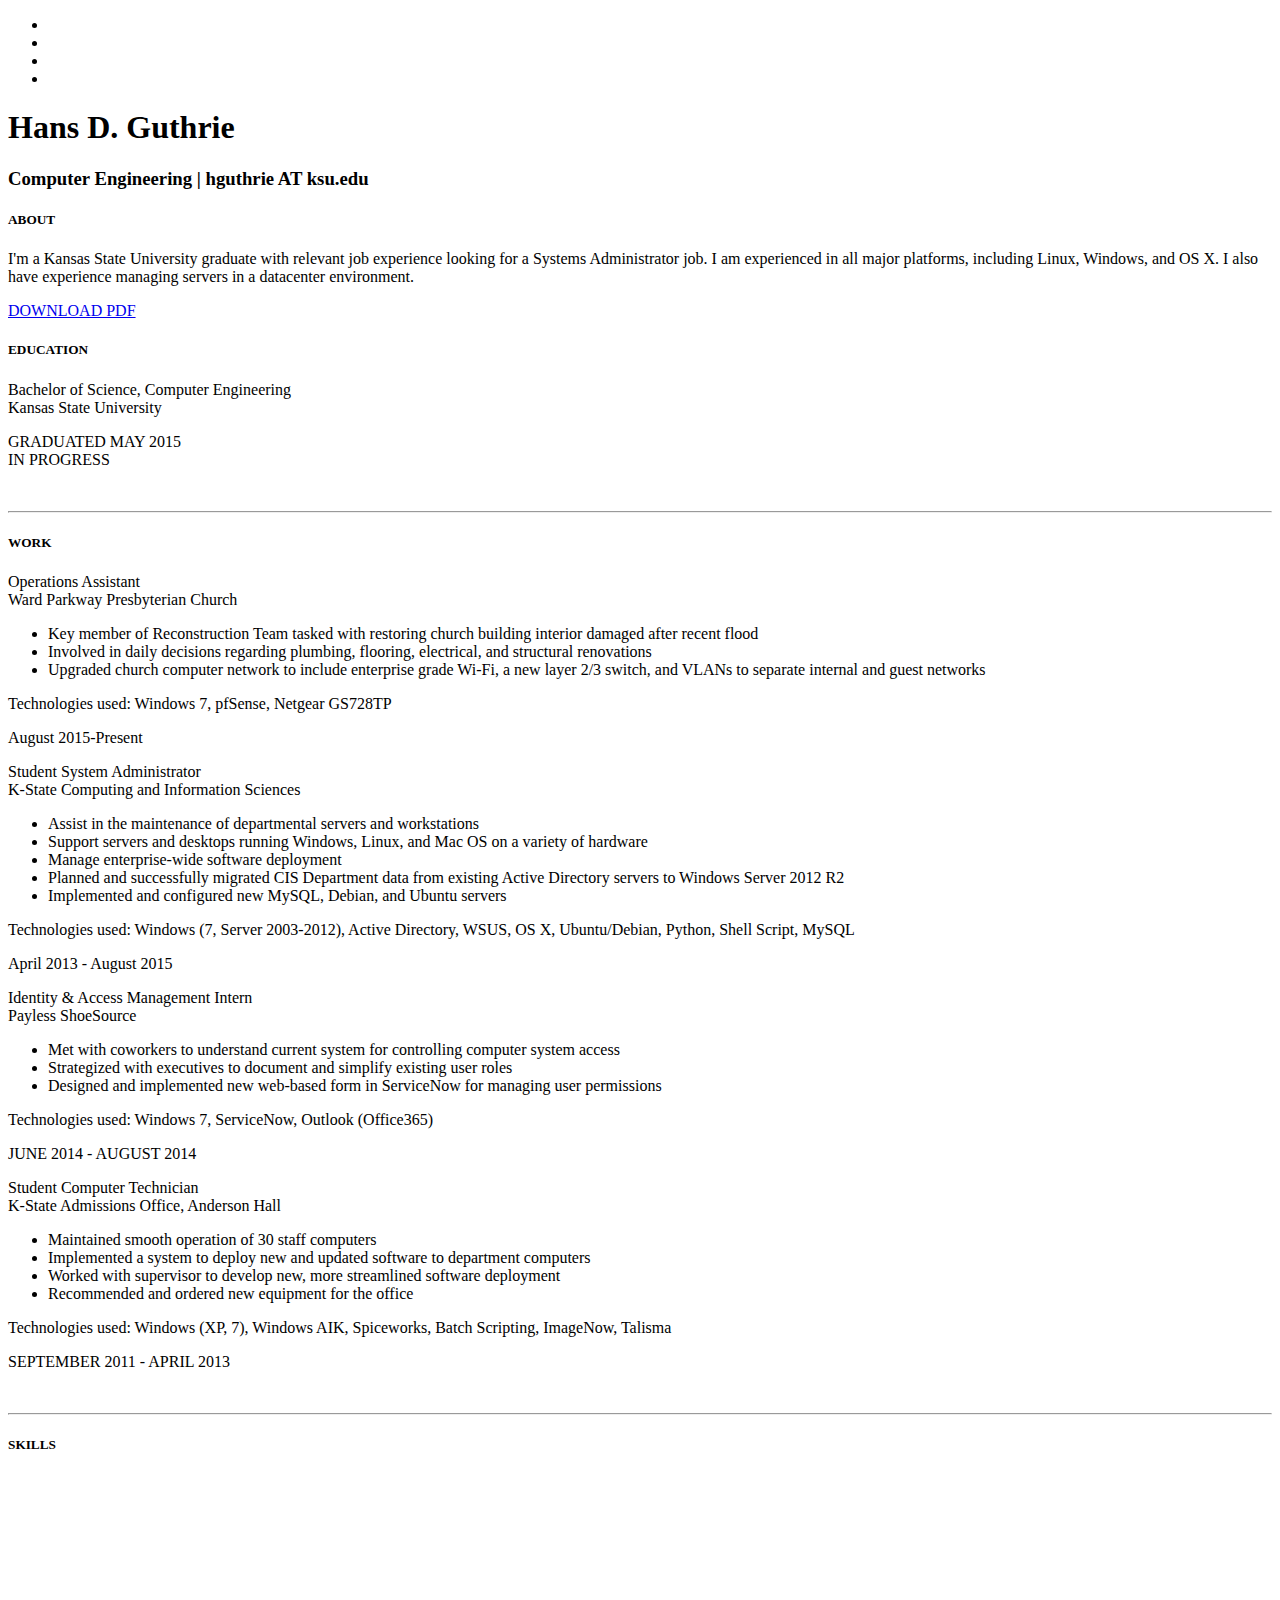
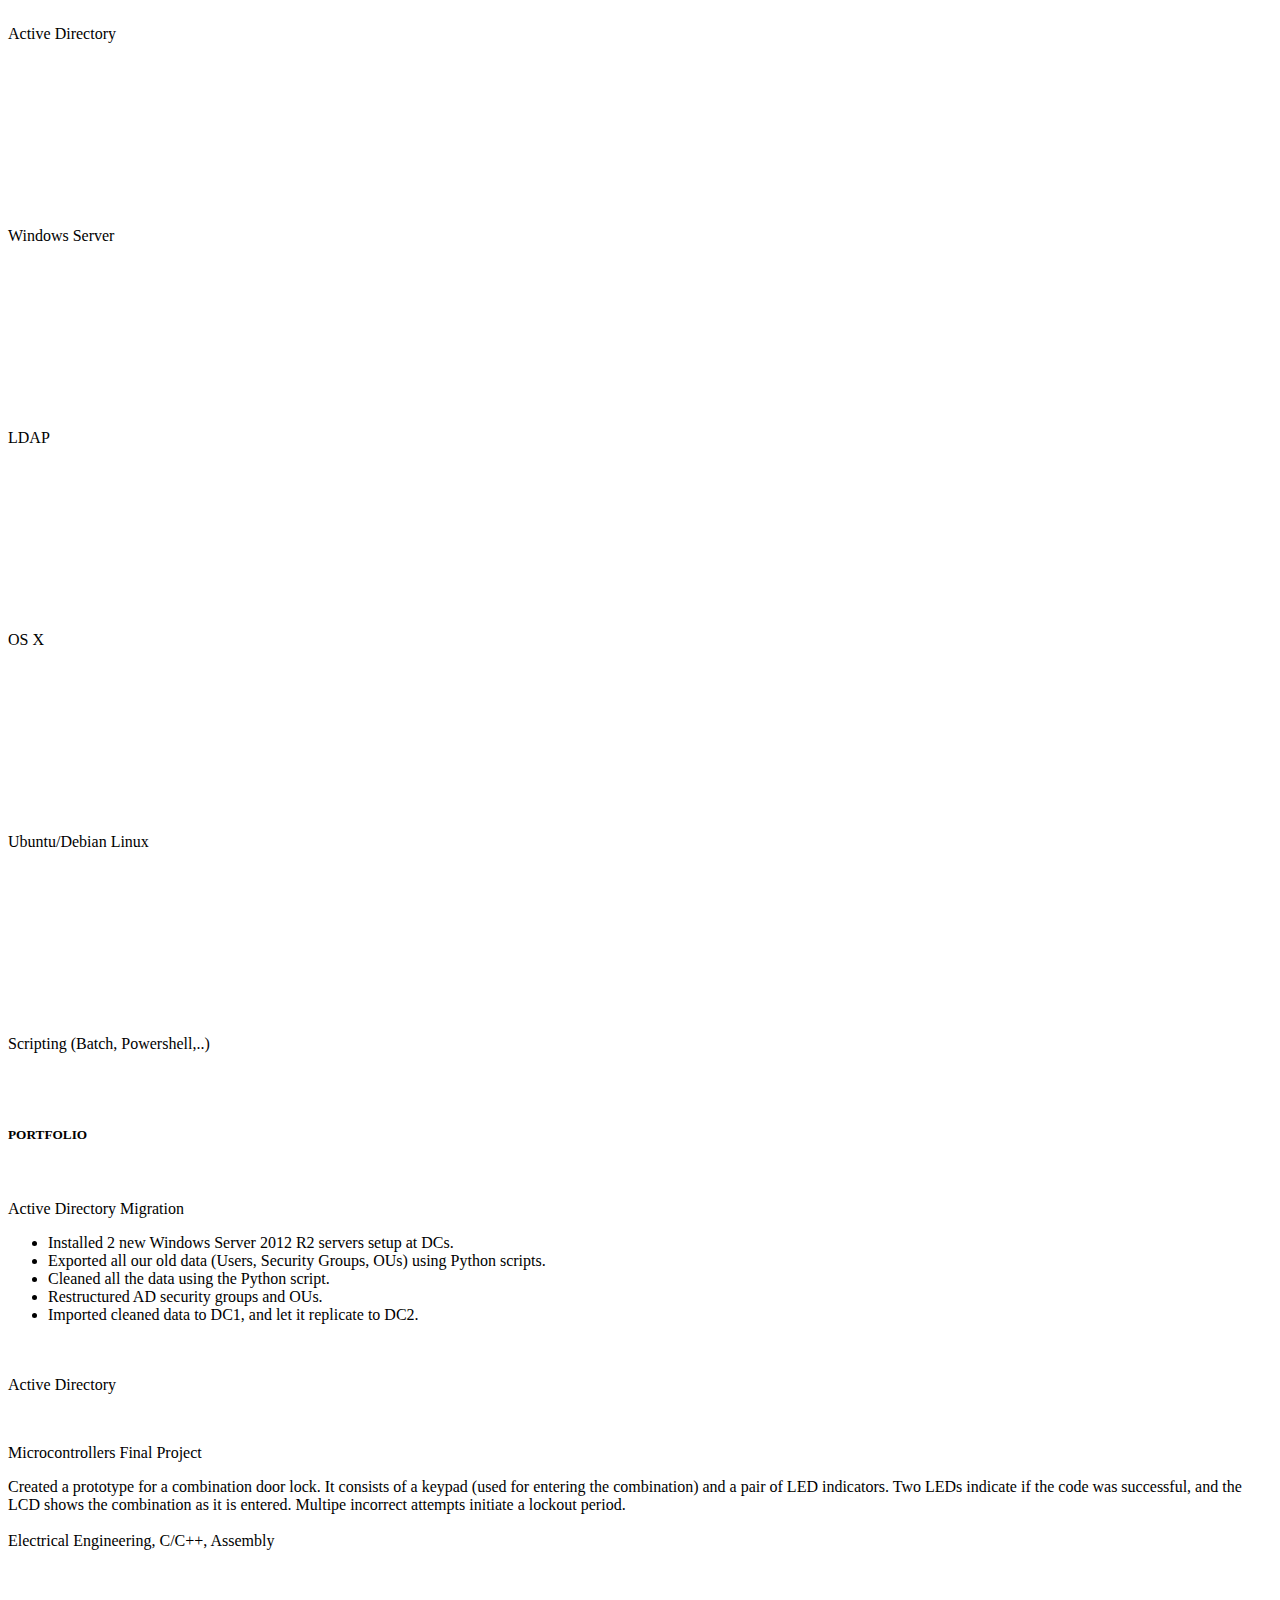
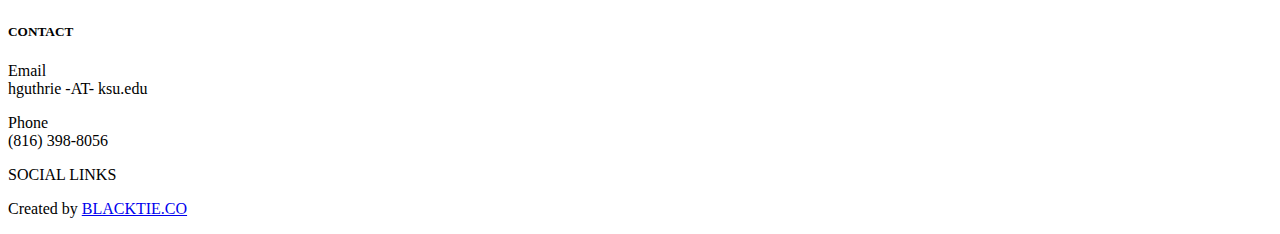
==== index.html @ 47024faf "Updated Resume, added WPPC" ====
<!DOCTYPE html>
<html lang="en">
<head>
  <meta charset="utf-8">
  <meta name="viewport" content="width=device-width, initial-scale=1.0">
  <meta name="description" content="">
  <meta name="author" content="">
  <link rel="shortcut icon" href="assets/ico/favicon.png">

  <title>Hans Guthrie - Online Resume</title>

  <!-- Bootstrap core CSS -->
  <link href="assets/css/bootstrap.css" rel="stylesheet">

  <!-- Custom styles for this template -->
  <link href="assets/css/main.css" rel="stylesheet">

  <link rel="stylesheet" href="assets/css/font-awesome.min.css">

  <link href='http://fonts.googleapis.com/css?family=Lato:300,400,700,300italic,400italic' rel='stylesheet' type='text/css'>
  <link href='http://fonts.googleapis.com/css?family=Raleway:400,300,700' rel='stylesheet' type='text/css'>

  <script src="assets/js/jquery.min.js"></script>
  <script type="text/javascript" src="assets/js/smoothscroll.js"></script>
  <script src="assets/js/Chart.js"></script>

  <!-- HTML5 shim and Respond.js IE8 support of HTML5 elements and media queries -->
  <!--[if lt IE 9]>
  <script src="assets/js/html5shiv.js"></script>
  <script src="assets/js/respond.min.js"></script>
  <![endif]-->

  <script>
  (function(i,s,o,g,r,a,m){i['GoogleAnalyticsObject']=r;i[r]=i[r]||function(){
    (i[r].q=i[r].q||[]).push(arguments)},i[r].l=1*new Date();a=s.createElement(o),
    m=s.getElementsByTagName(o)[0];a.async=1;a.src=g;m.parentNode.insertBefore(a,m)
  })(window,document,'script','//www.google-analytics.com/analytics.js','ga');

  ga('create', 'UA-56459907-1', 'auto');
  ga('require', 'displayfeatures');
  ga('send', 'pageview');
  </script>

  <script>
  // Using jQuery Event API v1.3
  $('#ResumeDL').on('click', function() {
    ga('send', 'event', 'ResumeDL', 'click', 'nav-buttons');
  });
  </script>

</head>

<body data-spy="scroll" data-offset="0" data-target="#nav">

  <div id="section-topbar">
    <div id="topbar-inner">
      <div class="container">
        <div class="row">
          <div class="dropdown">
            <ul id="nav" class="nav">
              <li class="menu-item"><a class="smoothScroll" href="#about" title="About"><i class="icon-user"></i></a></li>
              <li class="menu-item"><a class="smoothScroll" href="#resume" title="Resume"><i class="icon-file"></i></a></li>
              <li class="menu-item"><a class="smoothScroll" href="#work" title="Works"><i class="icon-briefcase"></i></a></li>
              <li class="menu-item"><a class="smoothScroll" href="#contact" title="Contact"><i class="icon-envelope"></i></a></li>
            </ul><!--/ uL#nav -->
          </div><!-- /.dropdown -->

          <div class="clear"></div>
        </div><!--/.row -->
      </div><!--/.container -->

      <div class="clear"></div>
    </div><!--/ #topbar-inner -->
  </div><!--/ #section-topbar -->

  <div id="headerwrap">
    <div class="container">
      <div class="row centered">
        <div class="col-lg-12">
          <h1>Hans D. Guthrie</h1>
          <h3>Computer Engineering | hguthrie AT ksu.edu</h3>
        </div><!--/.col-lg-12 -->
      </div><!--/.row -->
    </div><!--/.container -->
  </div><!--/.#headerwrap -->


  <section id="about" name="about"></section>
  <div id="intro">
    <div class="container">
      <div class="row">

        <div class="col-lg-2 col-lg-offset-1">
          <h5>ABOUT</h5>
        </div>
        <div class="col-lg-6">
          <p>I'm a Kansas State University graduate with relevant job experience looking for a Systems Administrator job.  I am experienced in all major platforms, including Linux, Windows, and OS X. I also have experience managing servers in a datacenter environment.</p>
        </div>
        <div class="col-lg-3">
          <p><a href="assets/Resume_HansGuthrie.pdf" id="ResumeDL"><i class="icon-file"></i> <sm>DOWNLOAD PDF</a></sm></p>
        </div>

      </div><!--/.row -->
    </div><!--/.container -->
  </div><!--/ #intro -->


  <section id="resume" name="resume"></section>
  <!--EDUCATION DESCRIPTION -->
  <div class="container desc">
    <div class="row">

      <div class="col-lg-2 col-lg-offset-1">
        <h5>EDUCATION</h5>
      </div>
      <div class="col-lg-6">
        <p><t>Bachelor of Science, Computer Engineering</t><br/>
          Kansas State University <br/>
          <!--<i>3 Years Course</i>-->
        </p>
      </div>
      <div class="col-lg-3">
        <p><sm>GRADUATED MAY 2015</sm><br/>
          <imp><sm>IN PROGRESS</sm></imp>
        </p>
      </div>

    </div><!--/.row -->
    <br>
    <hr>
  </div><!--/.container -->


  <!--WORK DESCRIPTION -->
  <div class="container desc">
    <div class="row">

      <div class="col-lg-2 col-lg-offset-1">
        <h5>WORK</h5>
      </div>

      <!-- Job 0 -->
        <div class="col-lg-6">
        <p><t>Operations Assistant</t><br/>
           Ward Parkway Presbyterian Church  <br/>
        </p>
        <more>
          <ul>
            <li>Key member of Reconstruction Team tasked with restoring church building interior damaged after recent flood</li>
            <li>Involved in daily decisions regarding plumbing, flooring, electrical, and structural renovations</li>
            <li>Upgraded church computer network to include enterprise grade Wi-Fi, a new layer 2/3 switch, and VLANs to separate internal and guest networks</li>
          </ul>
        </more>
        <p>Technologies used: Windows 7, pfSense, Netgear GS728TP</p>
      </div>
      <div class="col-lg-3">
        <p><sm>August 2015-Present</sm></p>
      </div>


      <!-- Job 1 -->
      <div class="col-lg-6 col-lg-offset-3">
        <p><t>Student System Administrator</t><br/>
          K-State Computing and Information Sciences  <br/>
        </p>
        <more>
          <ul>
            <li>Assist in the maintenance of departmental servers and workstations</li>
            <li>Support servers and desktops running Windows, Linux, and Mac OS on a variety of hardware</li>
            <li>Manage enterprise-wide software deployment</li>
            <li>Planned and successfully migrated CIS Department data from existing Active Directory servers to Windows Server 2012 R2</li>
            <li>Implemented and configured new MySQL, Debian, and Ubuntu servers</li>
          </ul>
        </more>
        <p>Technologies used: Windows (7, Server 2003-2012), Active Directory, WSUS, OS X, Ubuntu/Debian, Python, Shell Script, MySQL</p>
      </div>
      <div class="col-lg-3">
        <p><sm>April 2013 - August 2015</sm></p>
      </div>


      <!-- Job 2 -->
      <div class="col-lg-6 col-lg-offset-3">
        <p><t>Identity & Access Management Intern</t><br/>
          Payless ShoeSource<br/>
        </p>
        <ul>
          <more>
            <li>Met with coworkers to understand current system for controlling computer system access</li>
            <li>Strategized with executives to document and simplify existing user roles</li>
            <li>Designed and implemented new web-based form in ServiceNow for managing user permissions</li>
          </more>
        </ul>
        <p>Technologies used: Windows 7, ServiceNow, Outlook (Office365) </p>
      </div>
      <div class="col-lg-3">
        <p><sm>JUNE 2014 - AUGUST 2014</sm></p>
      </div>

      <!-- Job 3 -->
      <div class="col-lg-6 col-lg-offset-3">
        <p><t>Student Computer Technician</t><br/>
          K-State Admissions Office, Anderson Hall<br/>
        </p>
        <ul>
          <more>
            <li>Maintained smooth operation of 30 staff computers</li>
            <li>Implemented a system to deploy new and updated software to department computers</li>
            <li>Worked with supervisor to develop new, more streamlined software deployment</li>
            <li>Recommended and ordered new equipment for the office</li>
          </more>
        </ul>
        <p>Technologies used: Windows (XP, 7), Windows AIK, Spiceworks, Batch Scripting, ImageNow, Talisma </p>
      </div>
      <div class="col-lg-3">
        <p><sm>SEPTEMBER 2011 - APRIL 2013</sm></p>
      </div>

    </div><!--/.row -->
    <br>
    <hr>
  </div><!--/.container -->


  <!-- Awards Section-->

  <!--SKILLS DESCRIPTION -->
  <div id="skillswrap">
    <div class="container">
      <div class="row">
        <div class="col-lg-2 col-lg-offset-1">
          <h5>SKILLS</h5>
        </div>
        <div class="col-lg-3 centered">
          <canvas id="AD" height="130" width="130"></canvas>
          <p>Active Directory</p>
          <br>
          <script>
          var doughnutData = [
          {
            value: 45,
            color:"#1abc9c"
          },
          {
            value : 55,
            color : "#ecf0f1"
          }
          ];
          var myDoughnut = new Chart(document.getElementById("AD").getContext("2d")).Doughnut(doughnutData);
          </script>
        </div>
        <div class="col-lg-3 centered">
          <canvas id="winserver" height="130" width="130"></canvas>
          <p>Windows Server</p>
          <br>
          <script>
          var doughnutData = [
          {
            value: 60,
            color:"#1abc9c"
          },
          {
            value : 40,
            color : "#ecf0f1"
          }
          ];
          var myDoughnut = new Chart(document.getElementById("winserver").getContext("2d")).Doughnut(doughnutData);
          </script>
        </div>
        <div class="col-lg-3 centered">
          <canvas id="LDAP" height="130" width="130"></canvas>
          <p>LDAP</p>
          <br>
          <script>
          var doughnutData = [
          {
            value: 15,
            color:"#1abc9c"
          },
          {
            value : 85,
            color : "#ecf0f1"
          }
          ];
          var myDoughnut = new Chart(document.getElementById("LDAP").getContext("2d")).Doughnut(doughnutData);
          </script>
        </div>

        <div class="col-lg-3 col-lg-offset-3 centered">
          <canvas id="html" height="130" width="130"></canvas>
          <p>OS X</p>
          <br>
          <script>
          var doughnutData = [
          {
            value: 80,
            color:"#1abc9c"
          },
          {
            value : 20,
            color : "#ecf0f1"
          }
          ];
          var myDoughnut = new Chart(document.getElementById("html").getContext("2d")).Doughnut(doughnutData);
          </script>
        </div>
        <div class="col-lg-3 centered">
          <canvas id="linux" height="130" width="130"></canvas>
          <p>Ubuntu/Debian Linux</p>
          <br>
          <script>
          var doughnutData = [
          {
            value: 25,
            color:"#1abc9c"
          },
          {
            value : 75,
            color : "#ecf0f1"
          }
          ];
          var myDoughnut = new Chart(document.getElementById("linux").getContext("2d")).Doughnut(doughnutData);
          </script>
        </div>
        <div class="col-lg-3 centered">
          <canvas id="scripting" height="130" width="130"></canvas>
          <p>Scripting (Batch, Powershell,..)</p>
          <br>
          <script>
          var doughnutData = [
          {
            value: 50,
            color:"#1abc9c"
          },
          {
            value : 50,
            color : "#ecf0f1"
          }
          ];
          var myDoughnut = new Chart(document.getElementById("scripting").getContext("2d")).Doughnut(doughnutData);
          </script>
        </div>

      </div><!--/.row -->
      <br>
    </div><!--/.container -->
  </div><!--/ #skillswrap -->



  <section id="work" name="work"></section>
  <!--PORTFOLIO DESCRIPTION -->
  <div class="container desc">
    <div class="row">
      <div class="col-lg-2 col-lg-offset-1">
        <h5>PORTFOLIO</h5>
      </div>
      <div class="col-lg-6">
        <p><img class="img-responsive" src="assets/img/AD Migration Diagram4.png" alt=""></p>
      </div>
      <div class="col-lg-3">
        <p>Active Directory Migration</p>
        <p><more>
          <ul>
            <!-- Basically a complete redesign of our AD structure. -->
            <li>
              Installed 2 new Windows Server 2012 R2 servers setup at DCs.
            </li>
            <li>
              Exported all our old data (Users, Security Groups, OUs) using Python scripts.
            </li>
            <li>
              Cleaned all the data using the Python script.
            </li>
            <li>
              Restructured AD security groups and OUs.
            </li>
            <li>
              Imported cleaned data to DC1, and let it replicate to DC2.
            </li>
          </ul>


          <br/><br/>
          <sm><i class="icon-tag"></i> Active Directory</sm></more>
        </p>
      </div>

      <div class="col-lg-6 col-lg-offset-3">
        <p><img class="img-responsive" src="assets/img/microcontrollers.jpg" alt=""></p>
      </div>
      <div class="col-lg-3">
        <p>Microcontrollers Final Project</p>
        <p><more>Created a prototype for a combination door lock.  It consists of a keypad (used for entering the combination) and a pair of LED indicators. Two LEDs indicate if the code was successful, and the LCD shows the combination as it is entered. Multipe incorrect attempts initiate a lockout period.<br/><br/>
          <sm><i class="icon-tag"></i> Electrical Engineering,
            <i class="icon-tag"></i> C/C++,
            <i class="icon-tag"></i> Assembly</sm>
          </more>
        </p>
      </div>

      <!-- <div class="col-lg-6 col-lg-offset-3">
      <p><img class="img-responsive" src="assets/img/port03.jpg" alt=""></p>
    </div> -->
    <!--		<div class="col-lg-3">
    <p>WE GROW</p>
    <p><more>Lorem Ipsum is simply dummy text of the printing and typesetting industry. Lorem Ipsum has been the industry's standard dummy text ever since the 1500s, when an unknown printer took a galley of type and scrambled it to make a type specimen book.<br/><br/>
    <sm><i class="icon-tag"></i> web design</sm></more>
  </p>
</div>-->

</div><!--/.row -->
<br>
<br>
</div><!--/.container -->



<section id="contact" name="contact"></section>
<!--FOOTER DESCRIPTION -->
<div id="footwrap">
  <div class="container">
    <div class="row">

      <div class="col-lg-2 col-lg-offset-1">
        <h5>CONTACT</h5>
      </div>
      <div class="col-lg-6">
        <p><t>Email</t><br/>
          hguthrie -AT- ksu.edu <br/>
        </p>
        <p><t>Phone</t><br/>
          (816) 398-8056 <br/>
        </p>
      </div>
      <div class="col-lg-3">
        <p><sm>SOCIAL LINKS</sm></p>
        <p>
          <a href="https://twitter.com/hansdg1"><i class="icon-twitter"></i></a>
          <a href="https://www.facebook.com/hguthrie"><i class="icon-facebook"></i></a>
          <a href="https://www.linkedin.com/in/hguthrie"><i class="icon-linkedin"></i></a>
          <a href="https://github.com/hansdg1"><i class="icon-github"></i></a>

        </p>
      </div>
    </div><!--/.row -->
  </div><!--/.container -->
</div><!--/ #footer -->

<div id="c">
  <div class="container">
    <p>Created by <a href="http://www.blacktie.co">BLACKTIE.CO</a></p>

  </div>
</div>


<!-- Bootstrap core JavaScript
================================================== -->
<!-- Placed at the end of the document so the pages load faster -->
<script src="assets/js/bootstrap.js"></script>
</body>
</html>
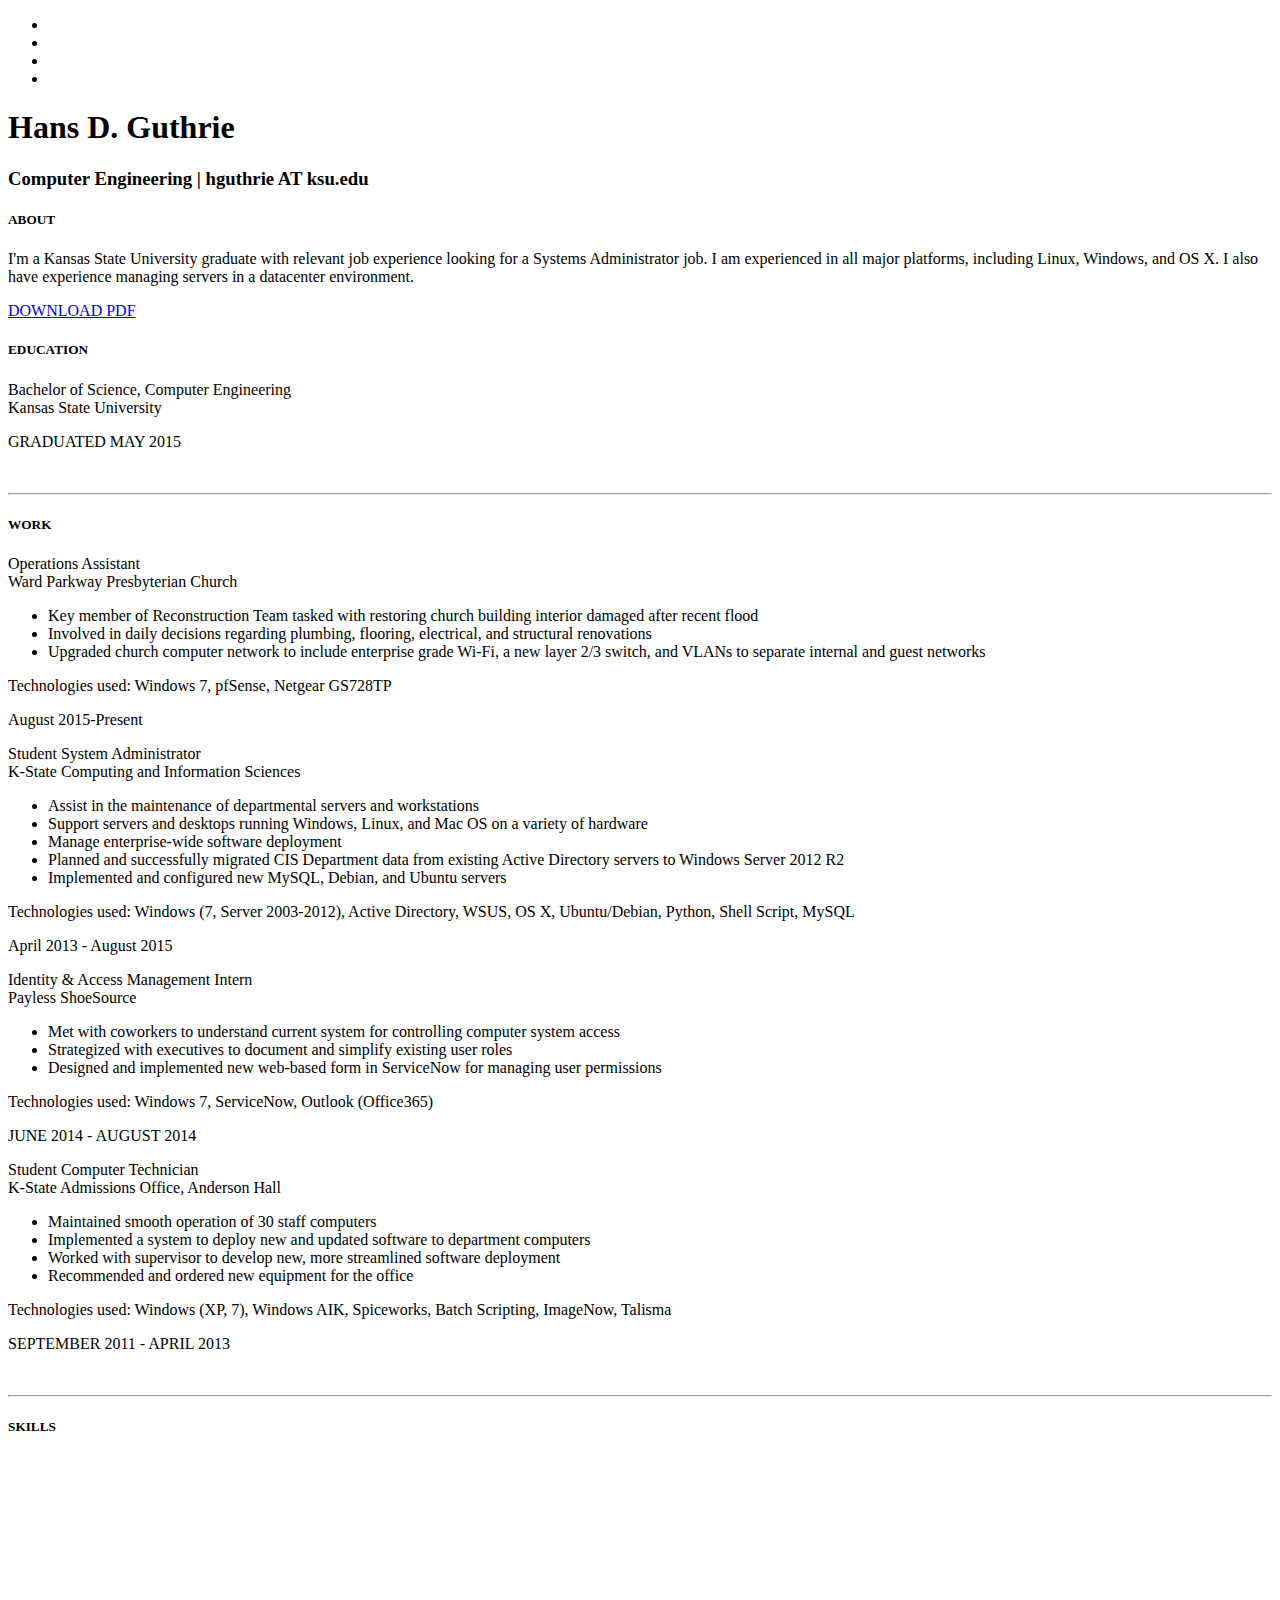
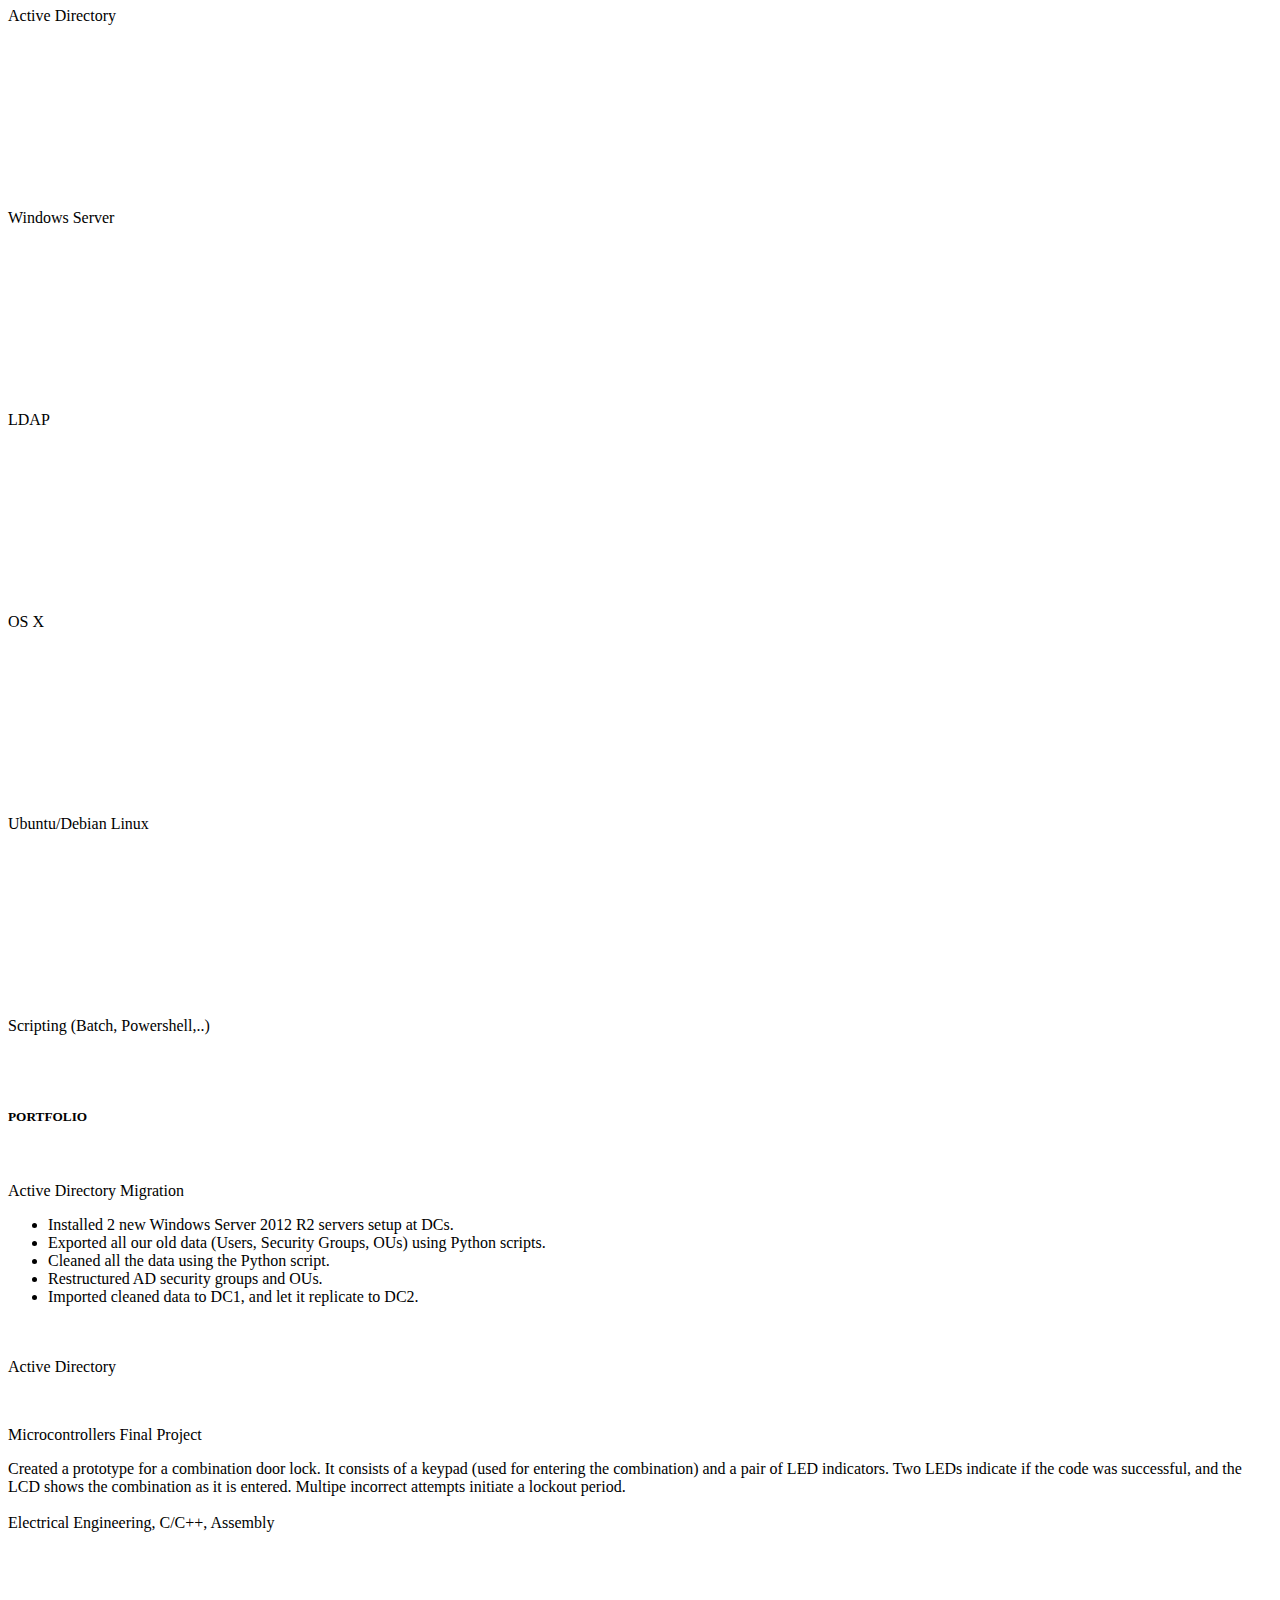
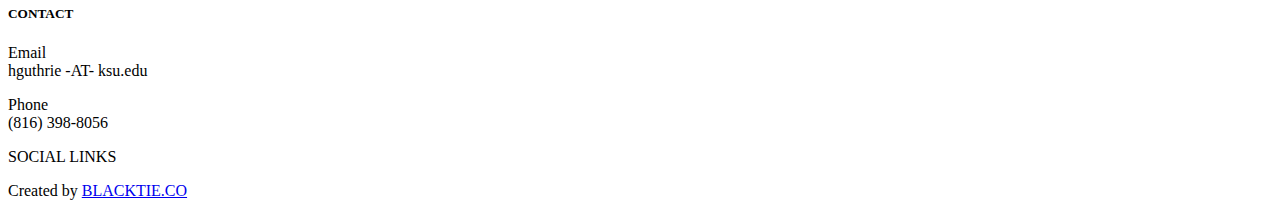
==== commit c6b5afcc: "Updated Resume, added WPPC" ====
--- a/index.html
+++ b/index.html
@@ -121,7 +121,6 @@
       </div>
       <div class="col-lg-3">
         <p><sm>GRADUATED MAY 2015</sm><br/>
-          <imp><sm>IN PROGRESS</sm></imp>
         </p>
       </div>
 
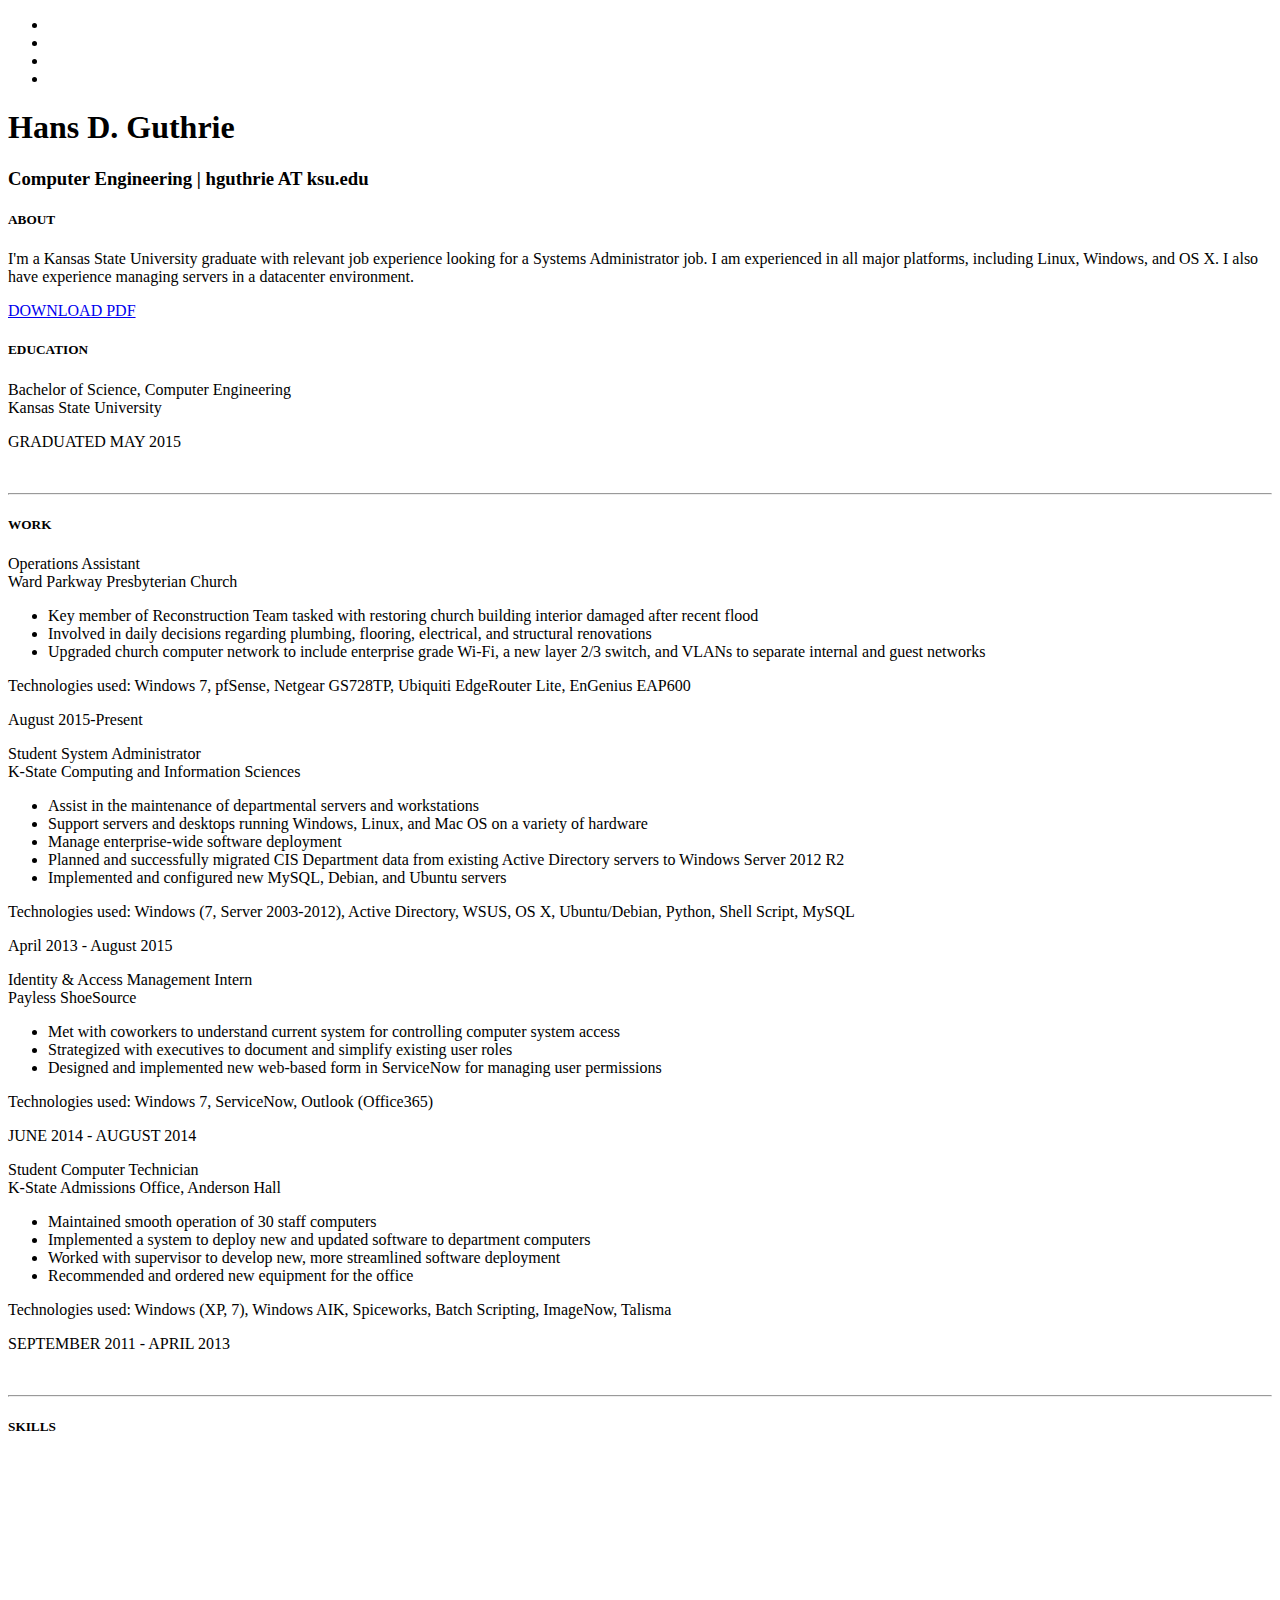
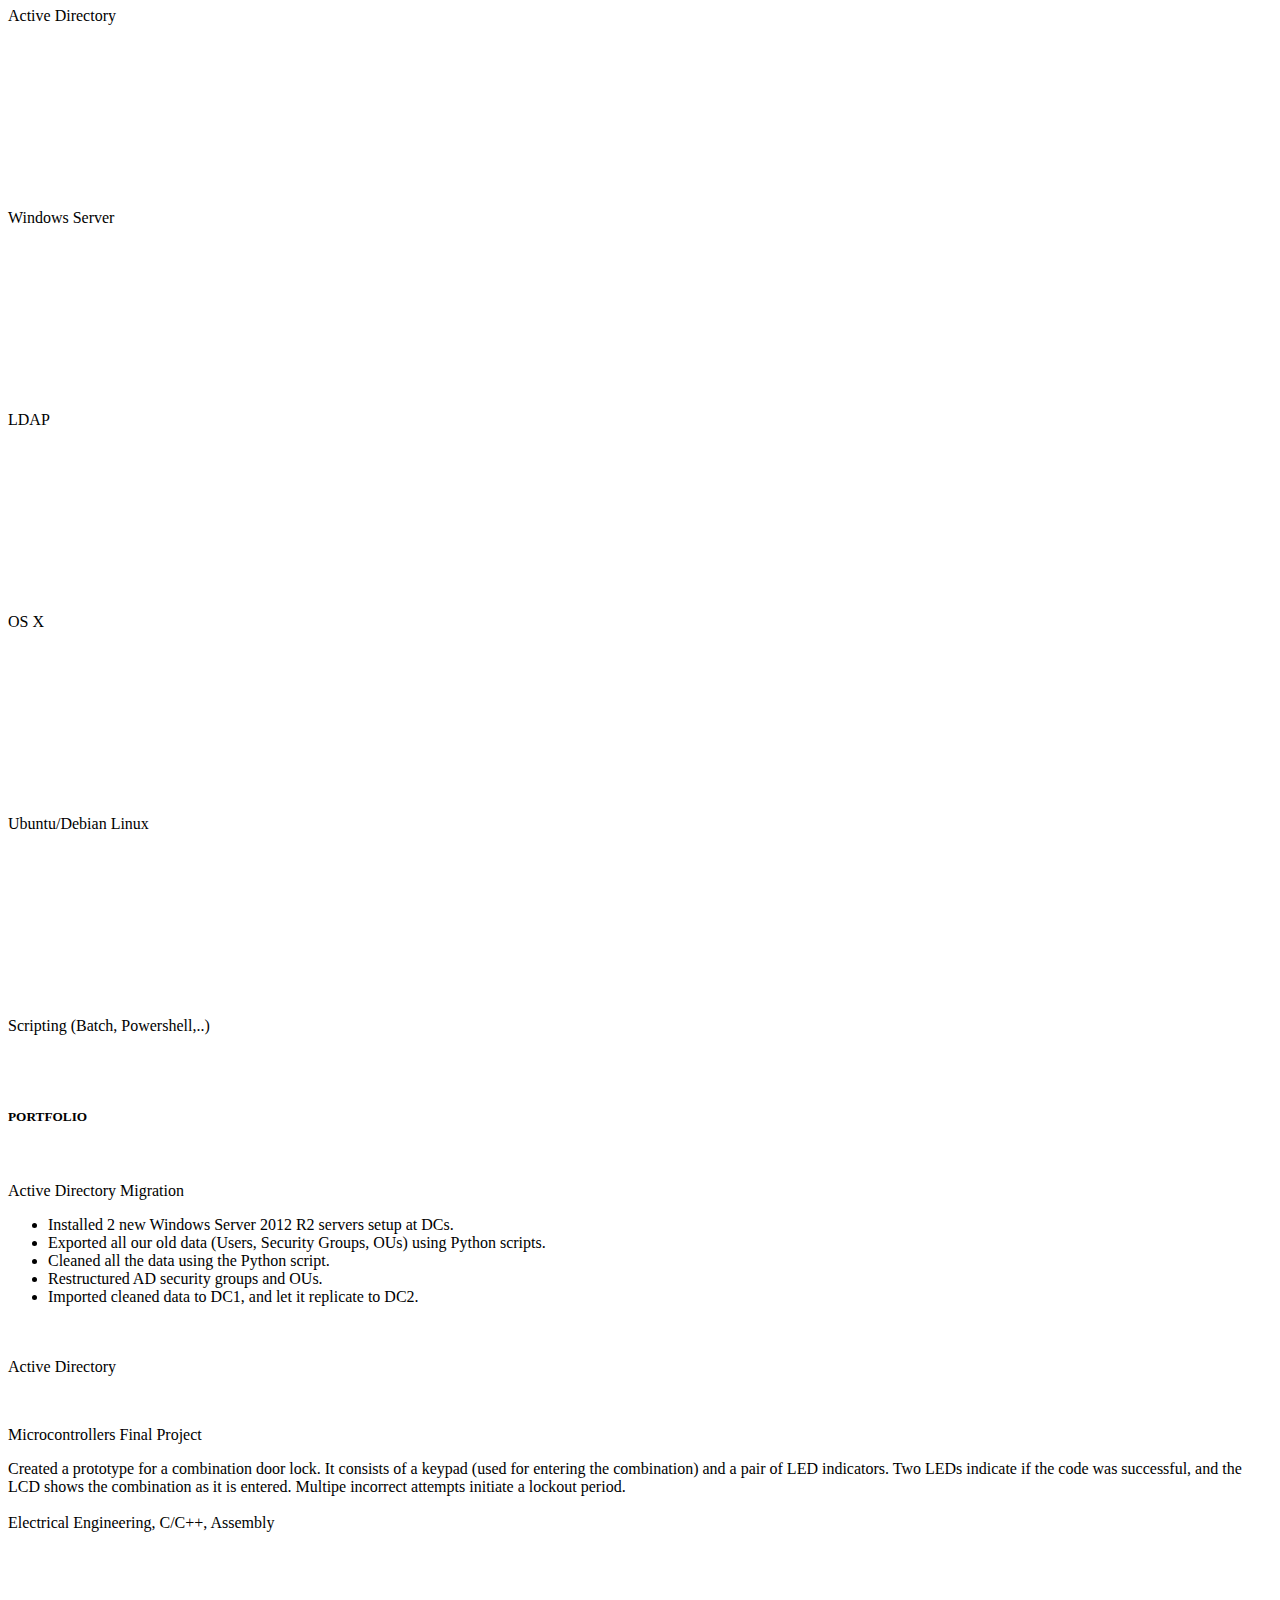
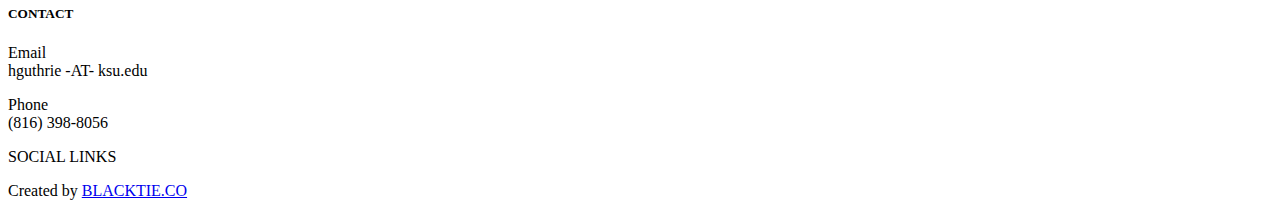
==== commit 922de4cf: "Added ubiquiti info" ====
--- a/index.html
+++ b/index.html
@@ -150,7 +150,7 @@
             <li>Upgraded church computer network to include enterprise grade Wi-Fi, a new layer 2/3 switch, and VLANs to separate internal and guest networks</li>
           </ul>
         </more>
-        <p>Technologies used: Windows 7, pfSense, Netgear GS728TP</p>
+        <p>Technologies used: Windows 7, pfSense, Netgear GS728TP, Ubiquiti EdgeRouter Lite, EnGenius EAP600</p>
       </div>
       <div class="col-lg-3">
         <p><sm>August 2015-Present</sm></p>
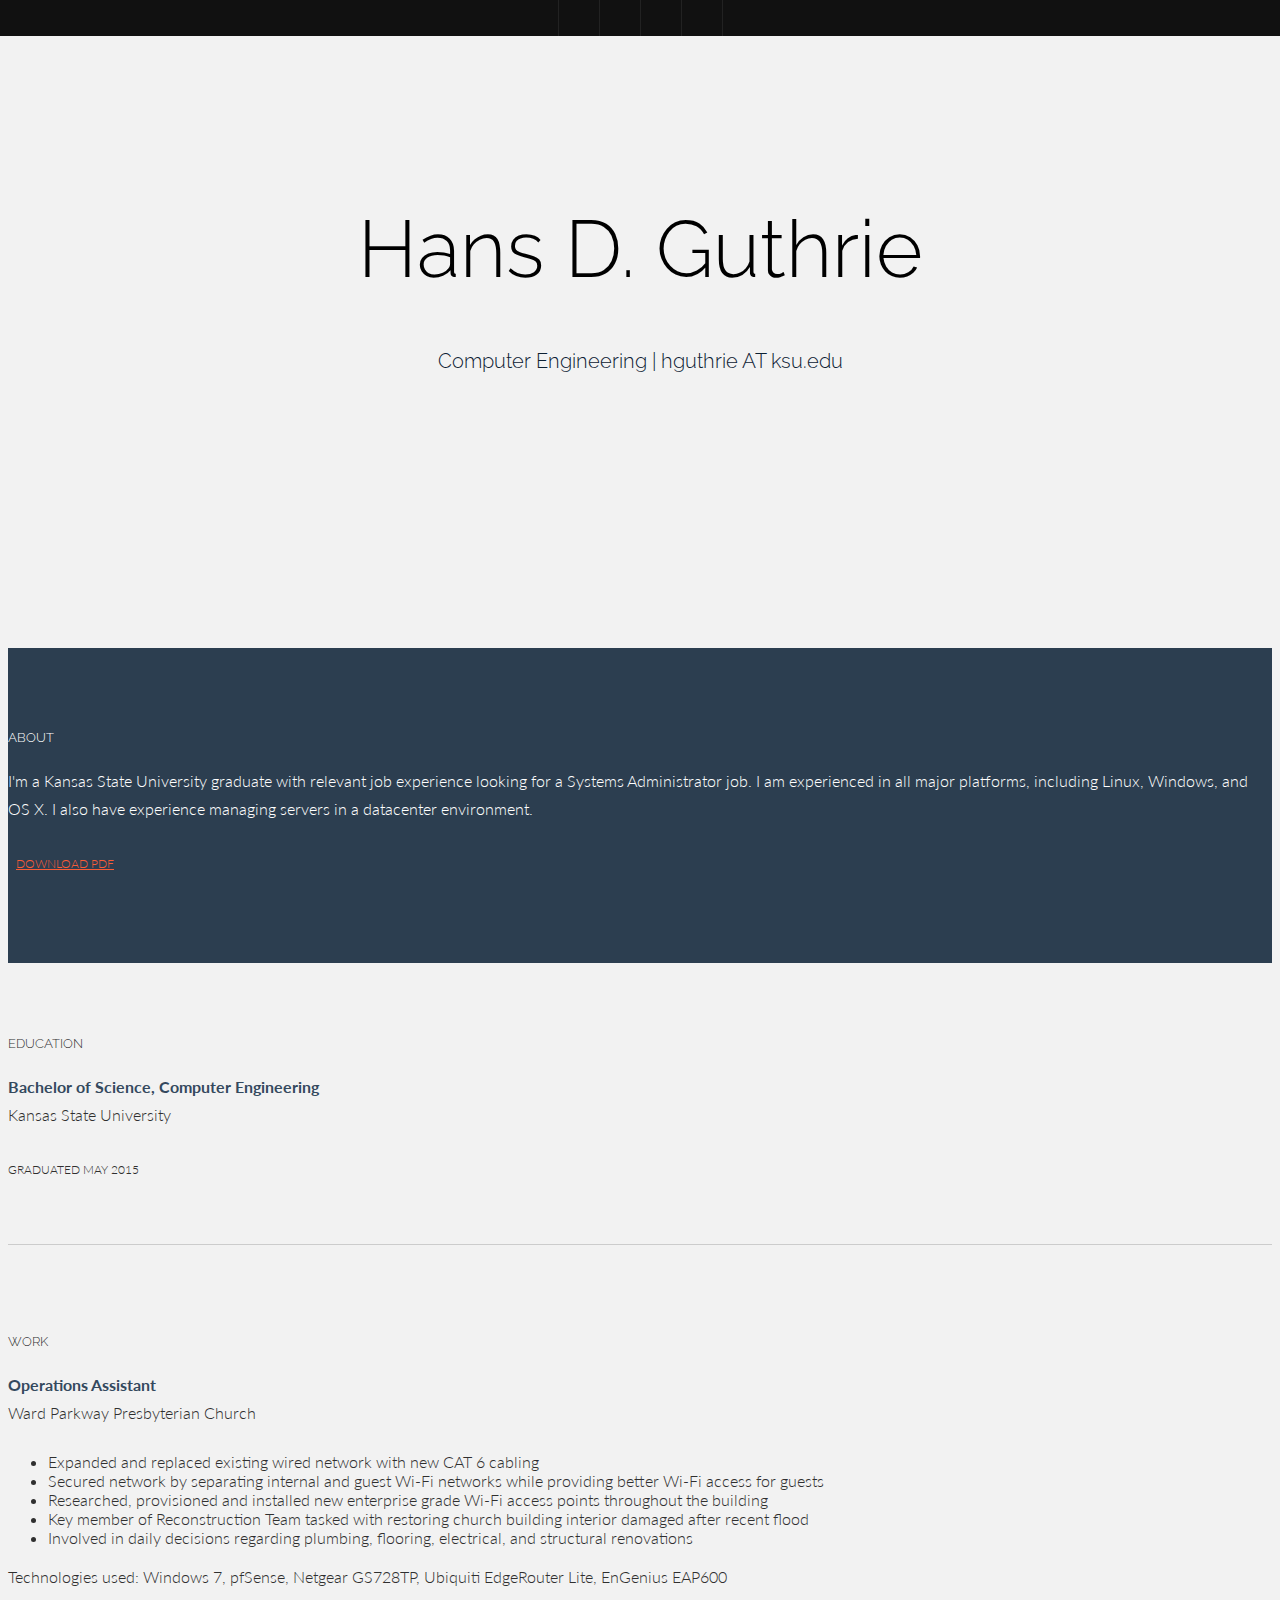
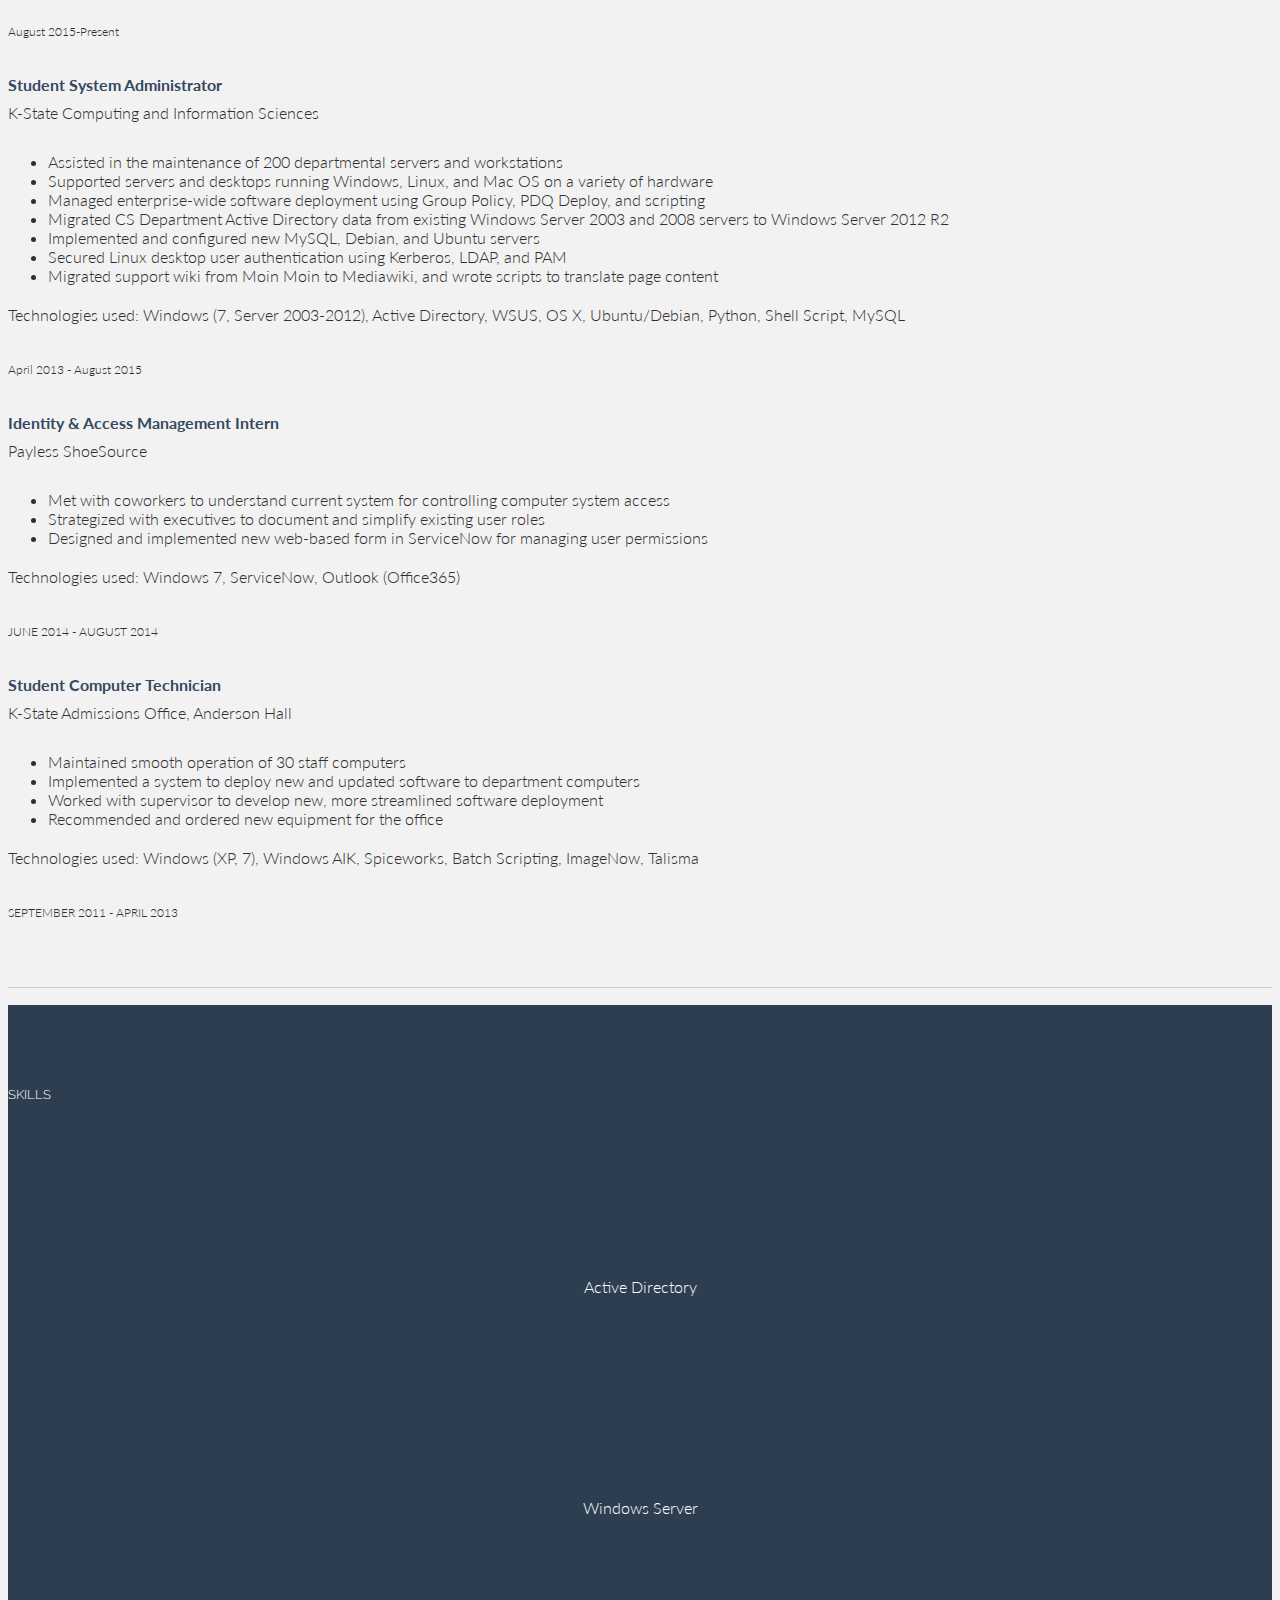
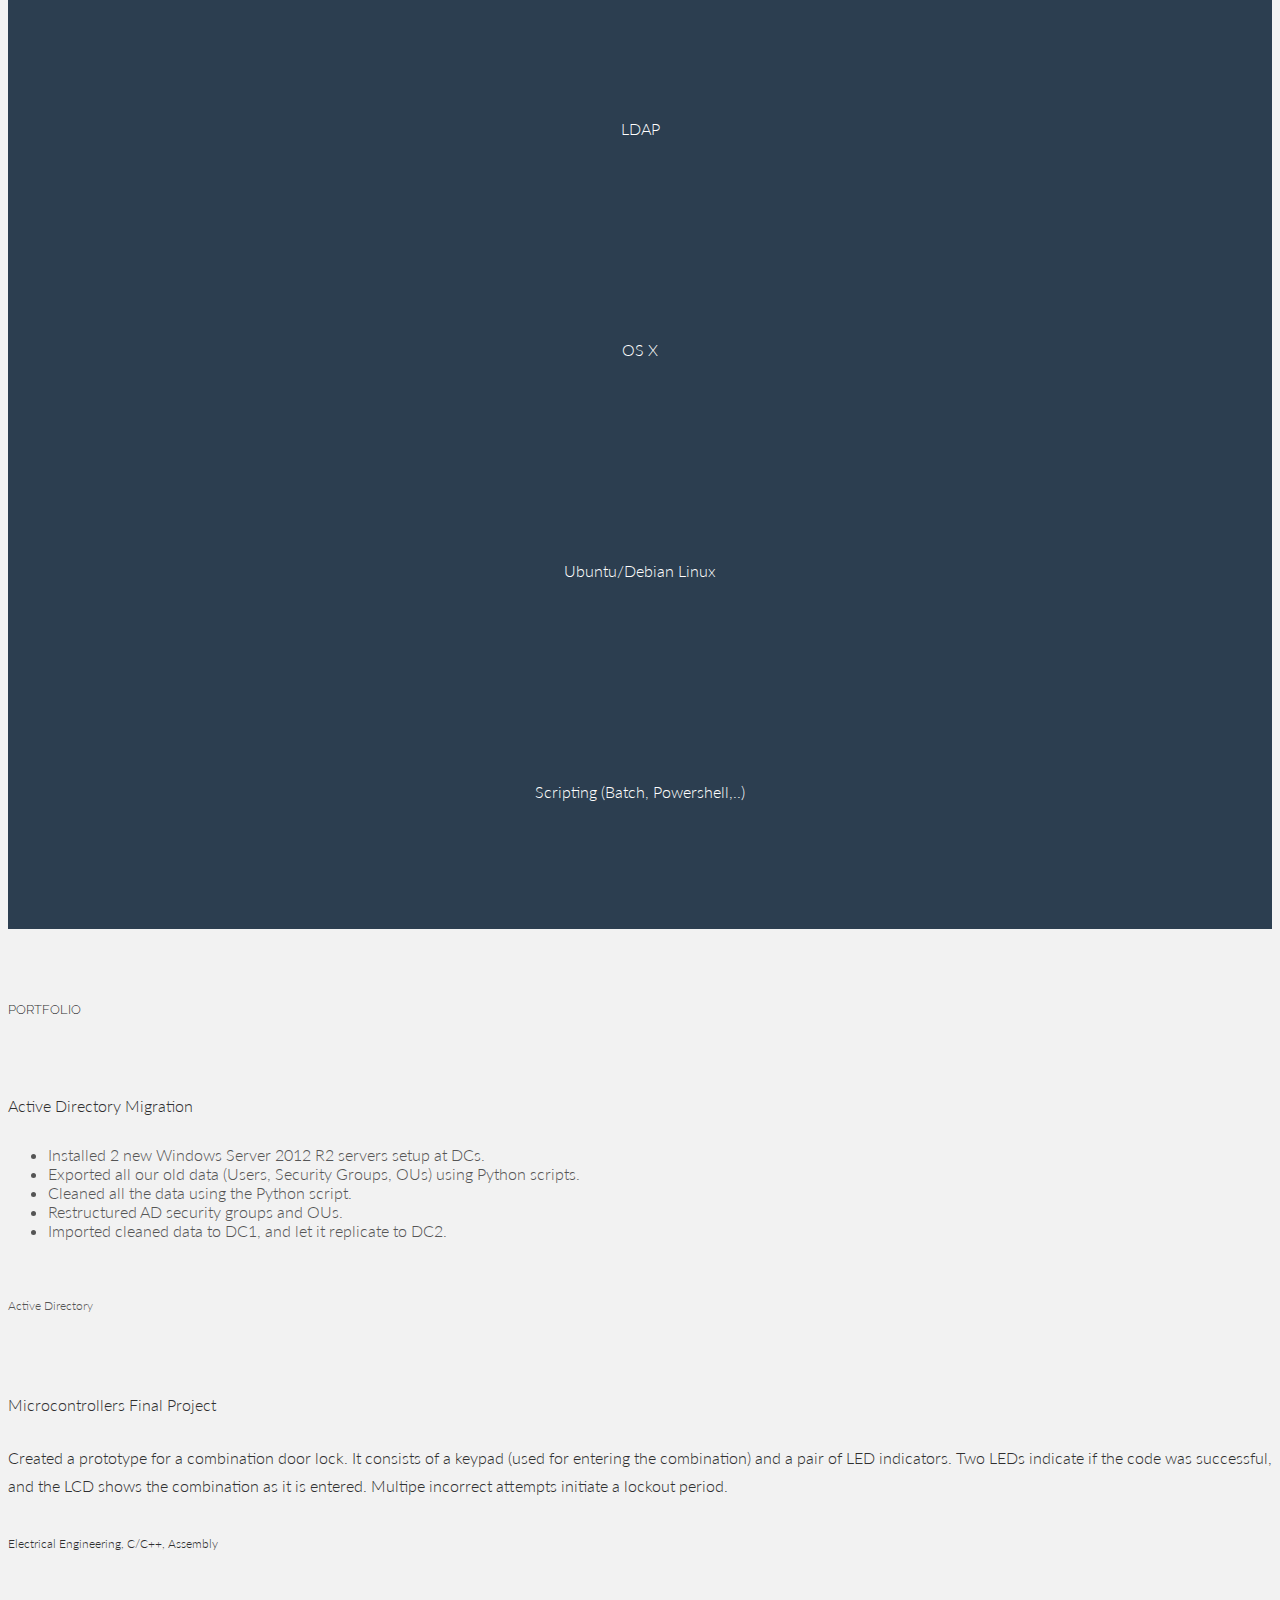
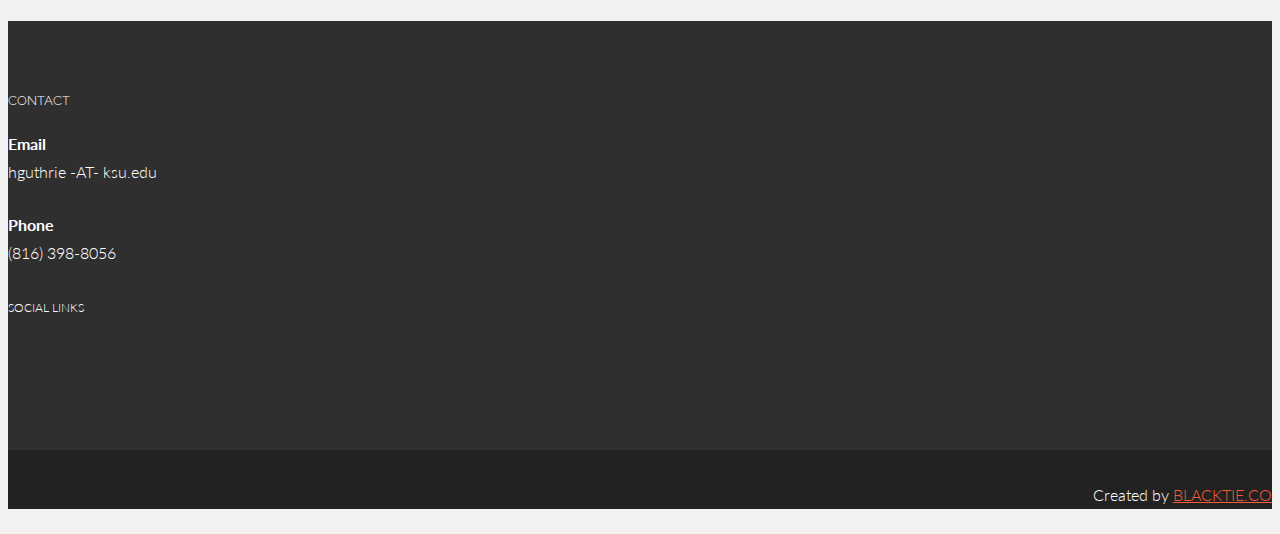
==== commit a6712c5d: "Updated content and tweaked font color" ====
--- a/index.html
+++ b/index.html
@@ -145,9 +145,11 @@
         </p>
         <more>
           <ul>
+            <li>Expanded and replaced existing wired network with new CAT 6 cabling</li>
+            <li>Secured network by separating internal and guest Wi-Fi networks while providing better Wi-Fi access for guests</li>
+            <li>Researched, provisioned and installed new enterprise grade Wi-Fi access points throughout the building</li>
             <li>Key member of Reconstruction Team tasked with restoring church building interior damaged after recent flood</li>
             <li>Involved in daily decisions regarding plumbing, flooring, electrical, and structural renovations</li>
-            <li>Upgraded church computer network to include enterprise grade Wi-Fi, a new layer 2/3 switch, and VLANs to separate internal and guest networks</li>
           </ul>
         </more>
         <p>Technologies used: Windows 7, pfSense, Netgear GS728TP, Ubiquiti EdgeRouter Lite, EnGenius EAP600</p>
@@ -164,11 +166,13 @@
         </p>
         <more>
           <ul>
-            <li>Assist in the maintenance of departmental servers and workstations</li>
-            <li>Support servers and desktops running Windows, Linux, and Mac OS on a variety of hardware</li>
-            <li>Manage enterprise-wide software deployment</li>
-            <li>Planned and successfully migrated CIS Department data from existing Active Directory servers to Windows Server 2012 R2</li>
+            <li>Assisted in the maintenance of 200 departmental servers and workstations</li>
+            <li>Supported servers and desktops running Windows, Linux, and Mac OS on a variety of hardware</li>
+            <li>Managed enterprise-wide software deployment using Group Policy, PDQ Deploy, and scripting</li>
+            <li>Migrated CS Department Active Directory data from existing Windows Server 2003 and 2008 servers to Windows Server 2012 R2</li>
             <li>Implemented and configured new MySQL, Debian, and Ubuntu servers</li>
+            <li>Secured Linux desktop user authentication using Kerberos, LDAP, and PAM</li>
+            <li>Migrated support wiki from Moin Moin to Mediawiki, and wrote scripts to translate page content</li>
           </ul>
         </more>
         <p>Technologies used: Windows (7, Server 2003-2012), Active Directory, WSUS, OS X, Ubuntu/Debian, Python, Shell Script, MySQL</p>
--- a/assets/css/main.css
+++ b/assets/css/main.css
@@ -0,0 +1,286 @@
+ /* Author: Carlos Alvarez
+ * URL: http://alvarez.is
+ *
+ * Project Name: Kelvin - Free Bootstrap 3 Resume Theme
+ * Version: 1.0
+ * URL: http://blacktie.co
+ */
+
+body {
+  background-color: #f2f2f2;
+    font-family: "Lato";
+    font-weight: 300;
+    font-size: 16px;
+    color: #555;
+
+    -webkit-font-smoothing: antialiased;
+    -webkit-overflow-scrolling: touch;
+}
+
+/* Titles */
+h1, h2, h3, h4, h5, h6 {
+    font-family: "Raleway";
+    font-weight: 300;
+    color: #333;
+}
+
+
+/* Paragraph & Typographic */
+p {
+    line-height: 28px;
+    margin-bottom: 25px;
+}
+
+.centered {
+    text-align: center;
+}
+
+/* Links */
+a {
+    color: #f85c37;
+    word-wrap: break-word;
+
+    -webkit-transition: color 0.1s ease-in, background 0.1s ease-in;
+    -moz-transition: color 0.1s ease-in, background 0.1s ease-in;
+    -ms-transition: color 0.1s ease-in, background 0.1s ease-in;
+    -o-transition: color 0.1s ease-in, background 0.1s ease-in;
+    transition: color 0.1s ease-in, background 0.1s ease-in;
+}
+
+a:hover,
+a:focus {
+    color: #7b7b7b;
+    text-decoration: none;
+    outline: 0;
+}
+
+a:before,
+a:after {
+    -webkit-transition: color 0.1s ease-in, background 0.1s ease-in;
+    -moz-transition: color 0.1s ease-in, background 0.1s ease-in;
+    -ms-transition: color 0.1s ease-in, background 0.1s ease-in;
+    -o-transition: color 0.1s ease-in, background 0.1s ease-in;
+    transition: color 0.1s ease-in, background 0.1s ease-in;
+}
+
+ hr {
+    display: block;
+    height: 1px;
+    border: 0;
+    border-top: 1px solid #ccc;
+    margin: 1em 0;
+    padding: 0;
+}
+
+
+/*---------------------------------------------------
+	3.1 Topbar
+---------------------------------------------------*/
+
+#section-topbar {
+	position: fixed;
+	top: 0;
+	left: 0;
+	right: 0;
+	z-index: 10000;
+	overflow: visible;
+	font: normal 16px/24px  'Open Sans', "Helvetica Neue", Helvetica, Arial, sans-serif;
+}
+
+#section-topbar a {
+  color: #fff;
+}
+
+#topbar-inner {
+	background: #111;
+	line-height: 0;
+	text-align: center;
+}
+
+/*
+	Top Bar
+
+	By default, top navigation bar uses "fixed" position
+*/
+#section-topbar ul#nav {
+	display: inline-block;
+	position: relative;
+	margin: 0;
+	padding: 0;
+
+	border-right: 1px solid #222;
+
+	/* For IE, the outcast */
+	zoom:1;
+	*display: inline;
+}
+
+#section-topbar ul#nav > li {
+	display: block;
+    float: left;
+    padding: 0;
+}
+
+
+#section-topbar ul#nav a {
+  display: block;
+  font: normal 11px/18px "Helvetica Neue", Helvetica, Arial, sans-serif;
+  text-decoration: none;
+  padding: 18px 20px 18px 20px;
+  border-left: 1px solid #222;
+}
+
+	#section-topbar ul#nav a:hover {
+	  background: #222;
+	  text-decoration: none;
+	  border-left: 1px solid #111;
+	}
+
+	#section-topbar ul#nav .active a {
+		background: #44bbaa;
+		border-left: 1px solid #111;
+	}
+
+		#section-topbar ul#nav .active a:hover {
+			background: #44bbaa;
+		}
+#section-topbar i {
+	font-size: 25px;
+}
+/*---------------------------------------------------
+	SECTION WRAPS
+---------------------------------------------------*/
+
+/* Header Wrap */
+#headerwrap {
+/*	background: url(../img/header-bg.jpg) no-repeat center top;*/
+ /* background: url(../img/crossword.png) repeat center top;*/
+    background: #2f2f2f
+	margin-top: 60px;
+	padding-top:140px;
+	text-align:center;
+	background-attachment: relative;
+	background-position: center center;
+	min-height: 500px;
+	width: 100%;
+	
+    -webkit-background-size: 100%;
+    -moz-background-size: 100%;
+    -o-background-size: 100%;
+    background-size: 100%;
+
+    -webkit-background-size: cover;
+    -moz-background-size: cover;
+    -o-background-size: cover;
+    background-size: cover;
+}
+
+#headerwrap h1 {
+	font-size: 80px;
+	color: black;
+}
+
+#headerwrap h3 {
+	font-size: 20px;
+	color: #0C2032;
+}
+
+/* Intnro Wrap */
+
+#intro {
+	background: #2c3e50;
+	padding-top: 60px;
+	padding-bottom: 60px;
+	color: white;
+} 
+
+#intro h5, p {
+	color: white;
+}
+
+#intro i {
+	color: white;
+	font-size: 20px;
+	padding-right: 8px;
+	vertical-align: middle;
+}
+
+
+#skillswrap {
+	background: #2c3e50;
+	padding-top: 60px;
+	padding-bottom: 60px;
+	color: white;
+}
+
+#skillswrap h5, p {
+	color: white;
+}
+
+#footwrap {
+	background: #2f2f2f;
+	padding-top: 50px;
+	padding-bottom: 50px;
+}
+
+#footwrap p {
+	color: white;
+}
+
+#footwrap h5 {
+	color: white;
+}
+
+
+#footwrap t {
+	font-weight: 700;
+}
+
+#footwrap i {
+	padding-right: 8px;
+	color: #1abc9c;
+}
+
+/* Copyright Wrap */
+
+#c {
+	background: #222222;
+	padding-top: 15px;
+	text-align: right;
+}
+
+#c p {
+	color: white
+}
+
+
+
+/* Global Values */
+
+.desc {
+	padding-top: 50px;
+}
+
+.desc p {
+	color: #2f2f2f;
+}
+
+.desc t {
+	color: #34495e;
+	font-weight: 700;
+}
+
+.desc imp {
+	padding: 6px;
+	color: white;
+	background: #34495e;
+}
+
+.desc more {
+	color: #2f2f2f;
+}
+
+
+sm {
+	font-size: 12px;
+}
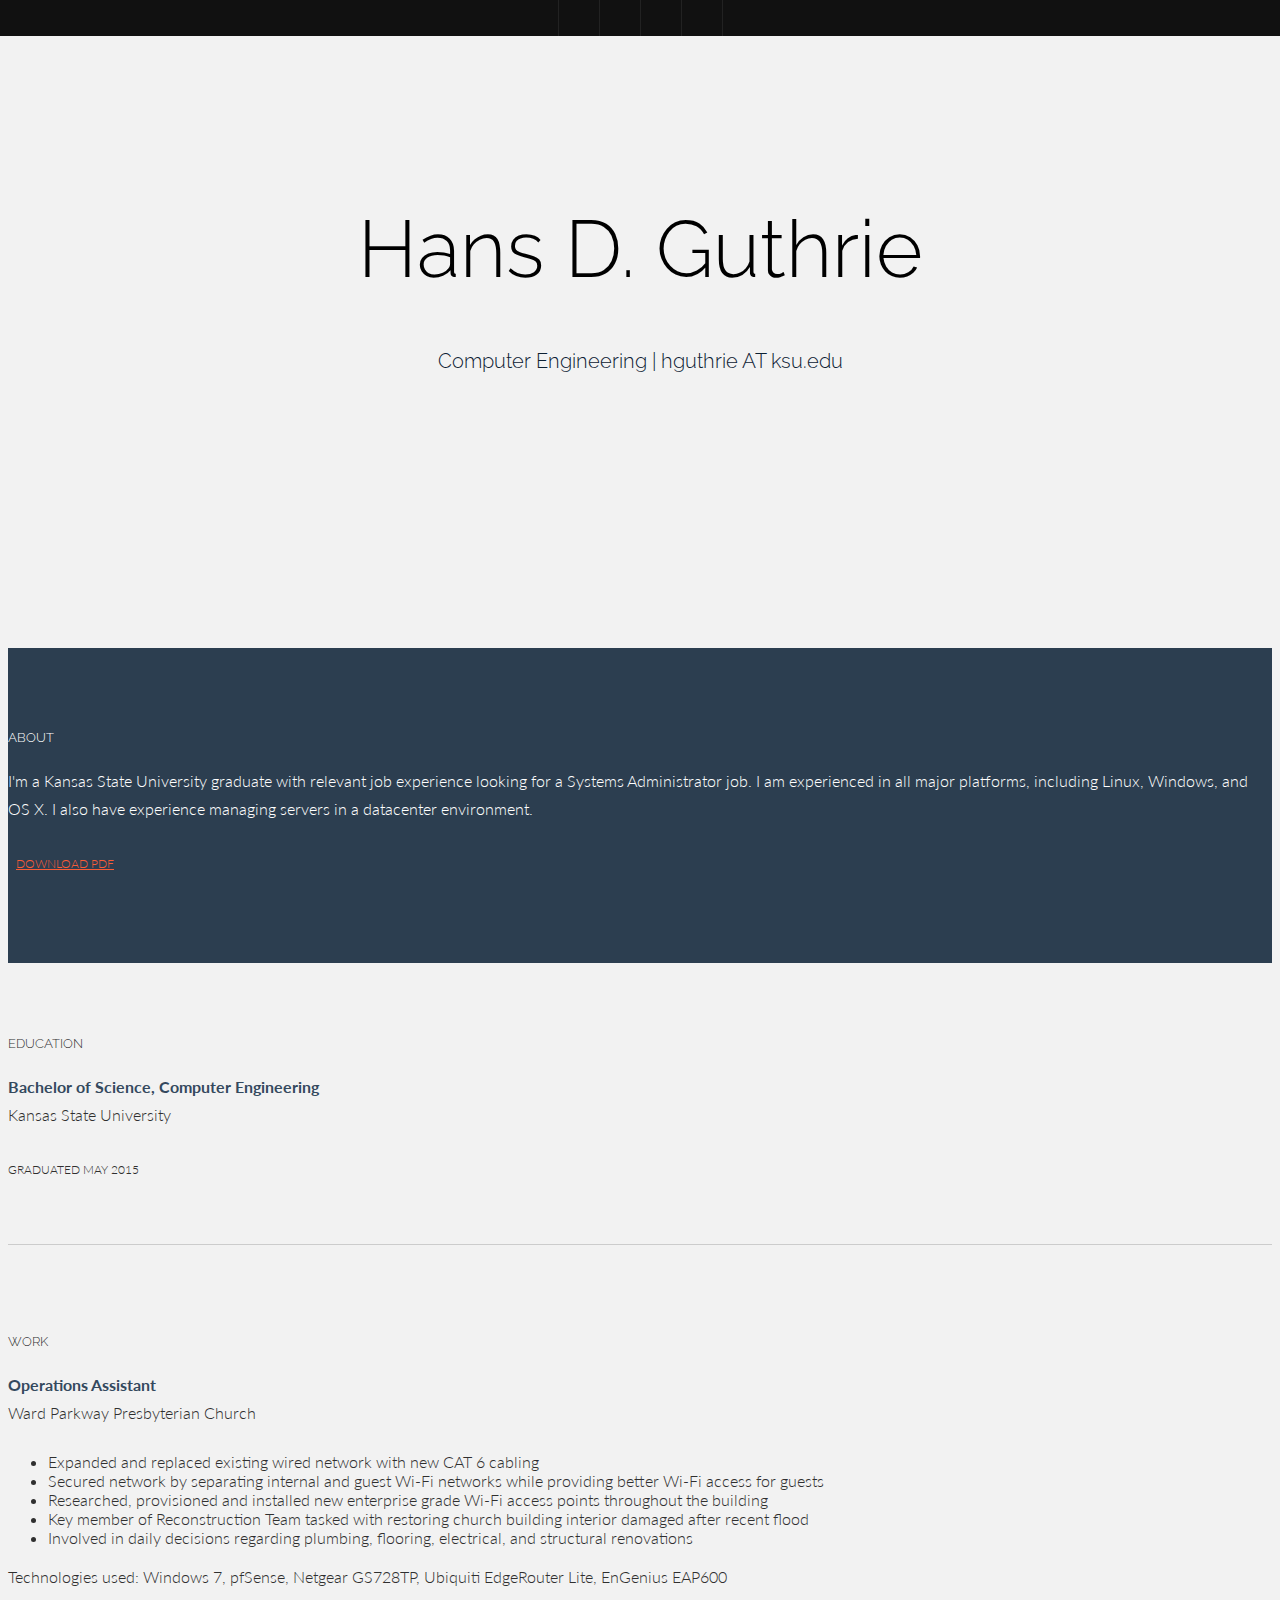
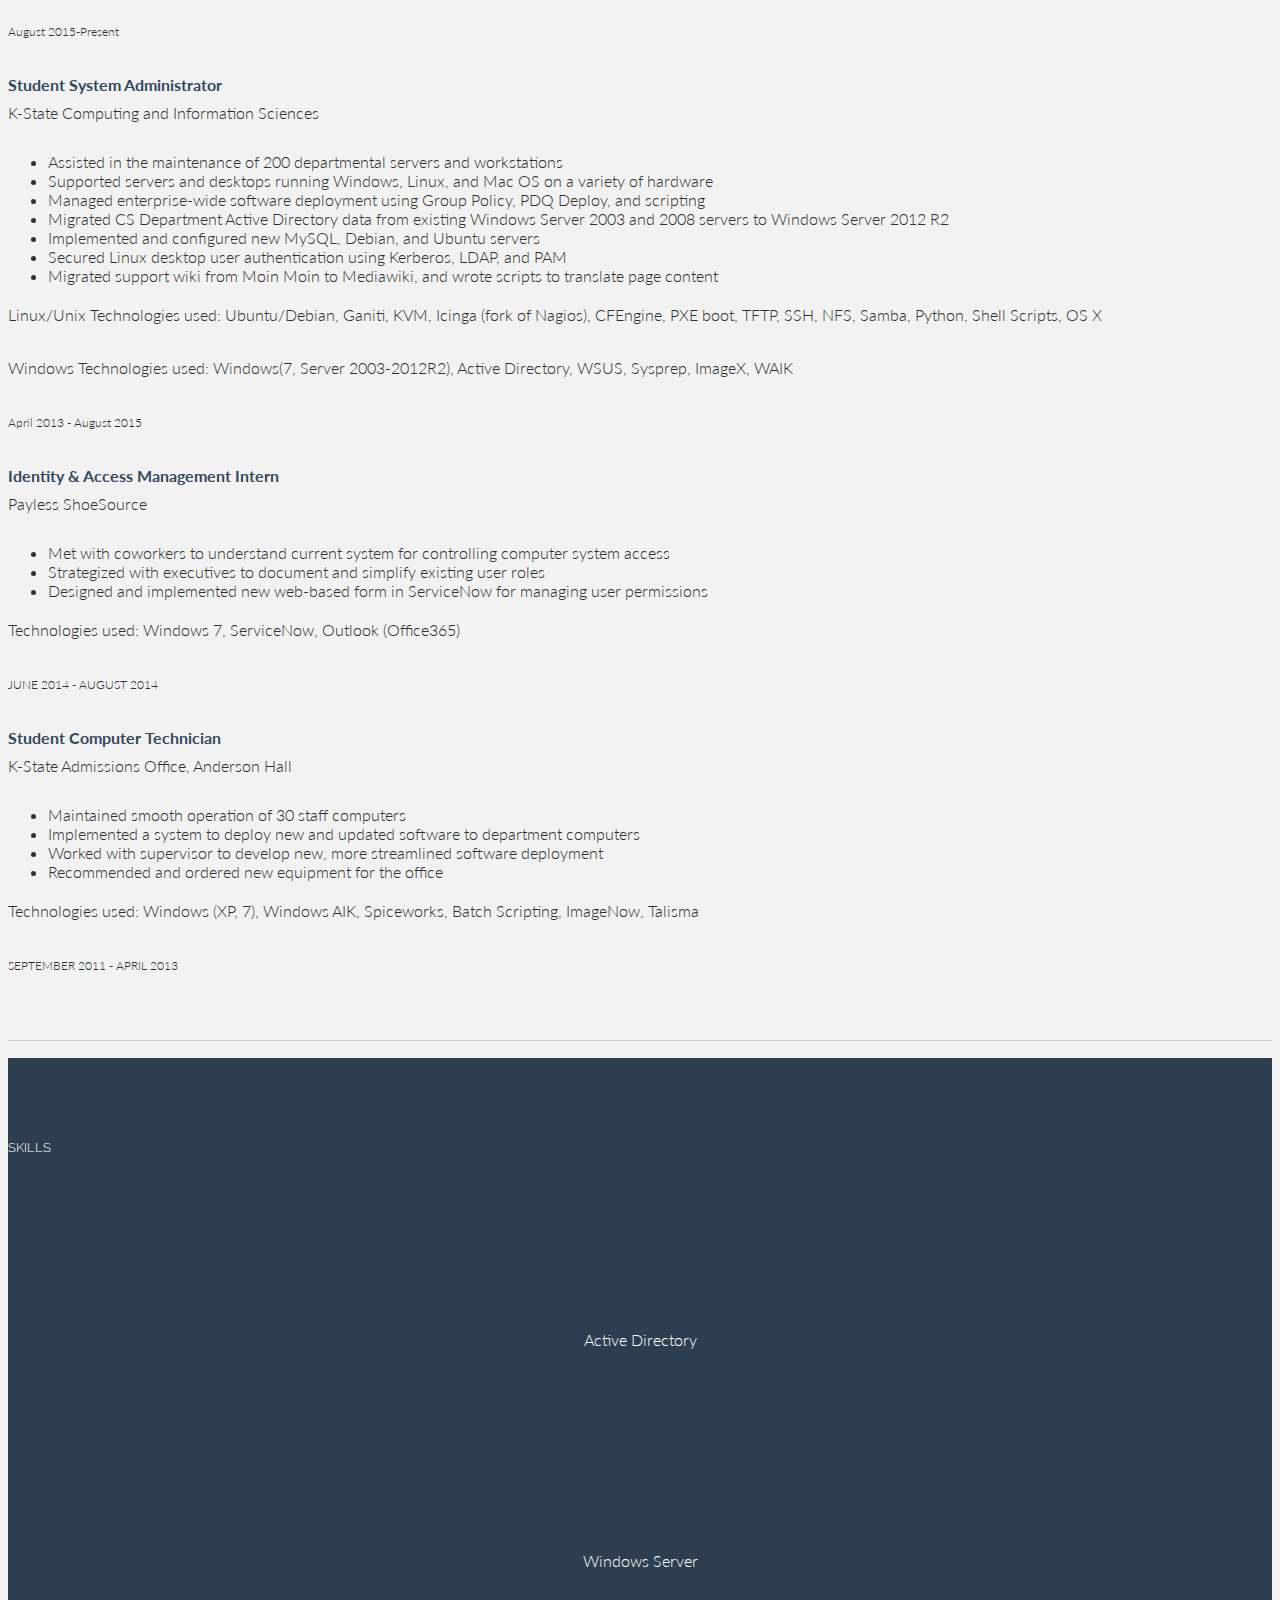
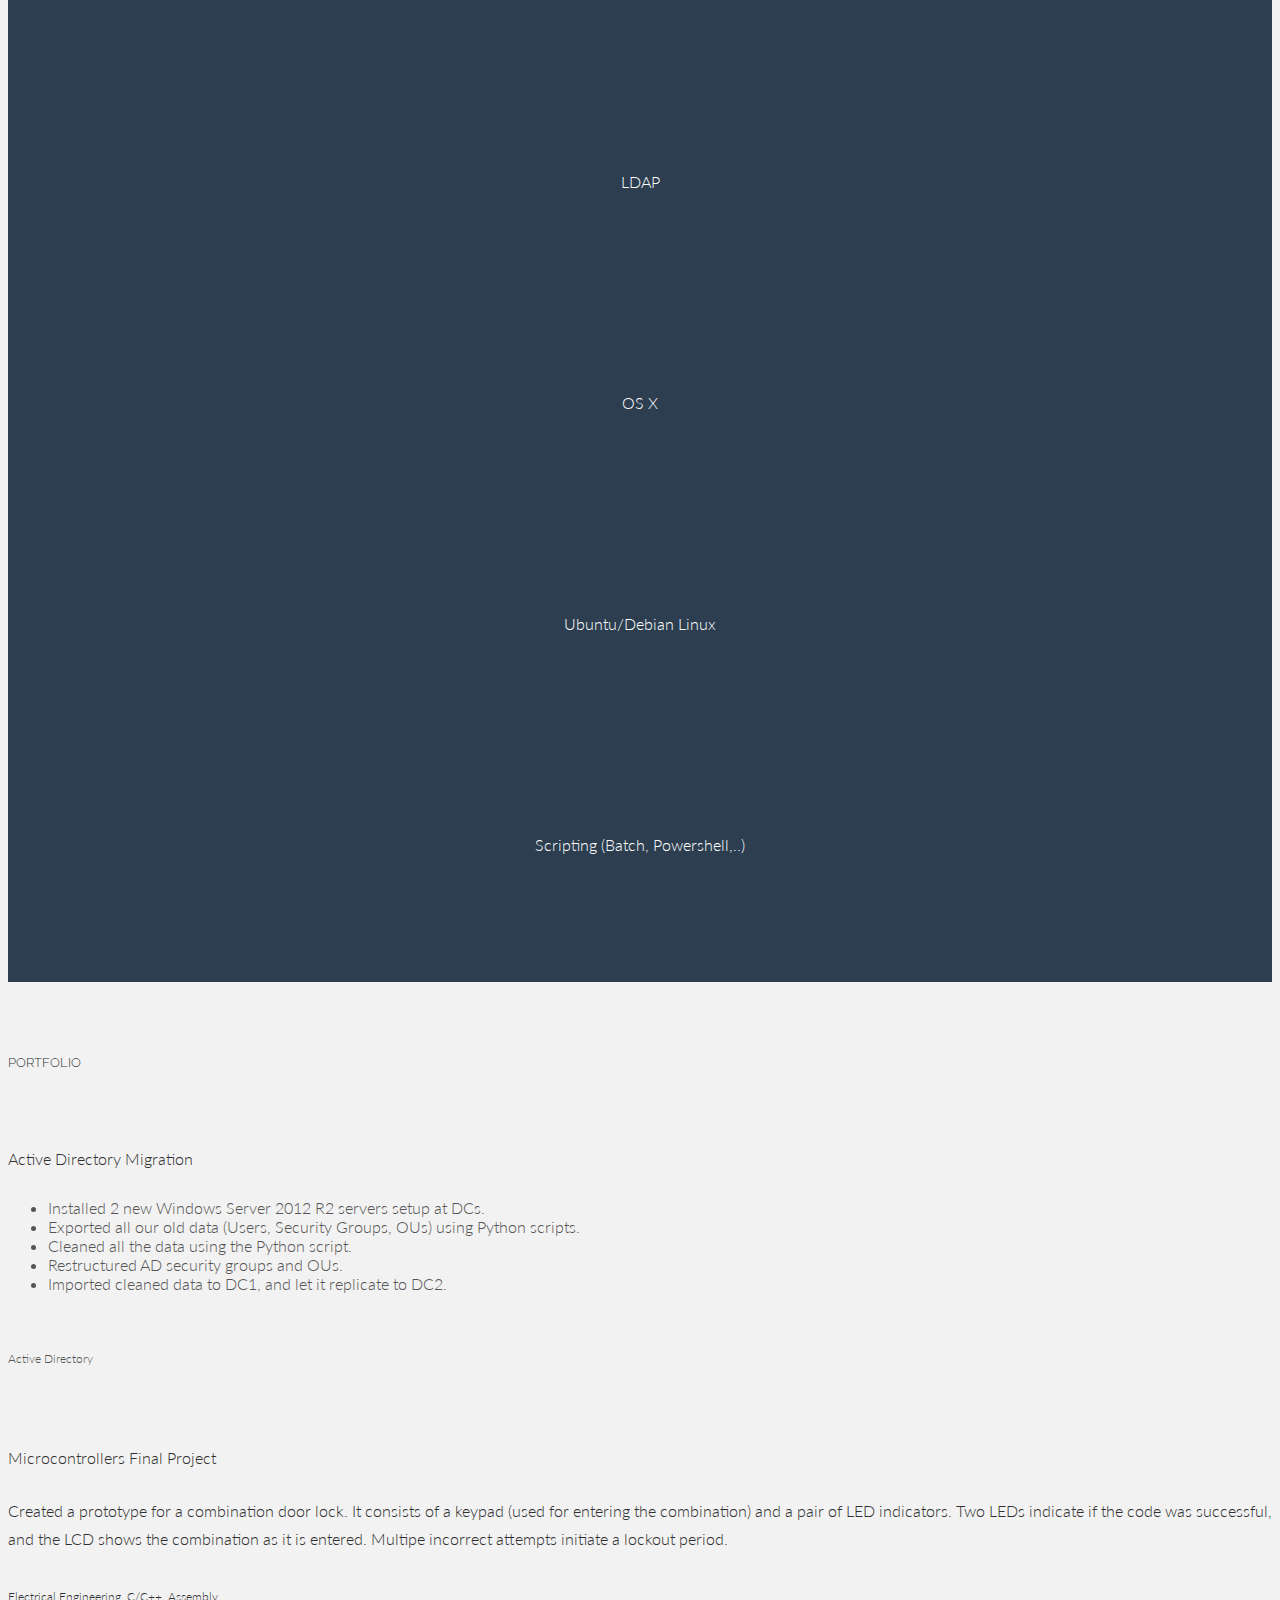
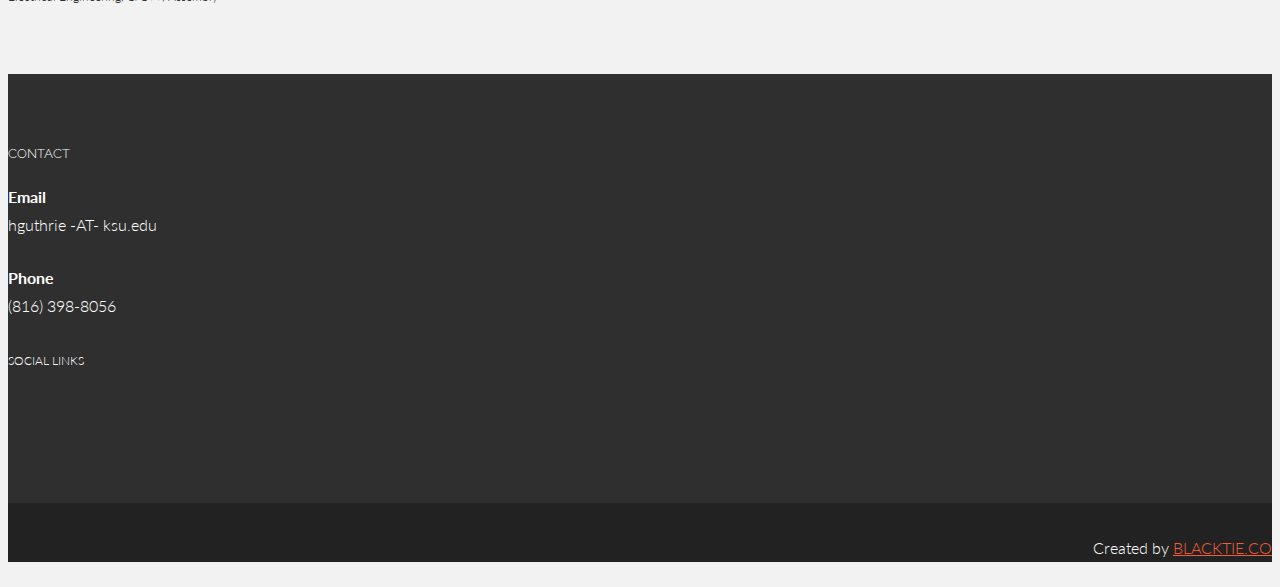
==== commit 7ed98566: "Tweaked technologies used" ====
--- a/index.html
+++ b/index.html
@@ -175,7 +175,8 @@
             <li>Migrated support wiki from Moin Moin to Mediawiki, and wrote scripts to translate page content</li>
           </ul>
         </more>
-        <p>Technologies used: Windows (7, Server 2003-2012), Active Directory, WSUS, OS X, Ubuntu/Debian, Python, Shell Script, MySQL</p>
+        <p>Linux/Unix Technologies used: Ubuntu/Debian, Ganiti, KVM, Icinga (fork of Nagios), CFEngine, PXE boot, TFTP, SSH, NFS, Samba, Python, Shell Scripts, OS X</p>
+        <p>Windows Technologies used: Windows(7, Server 2003-2012R2), Active Directory, WSUS, Sysprep, ImageX, WAIK</p>
       </div>
       <div class="col-lg-3">
         <p><sm>April 2013 - August 2015</sm></p>
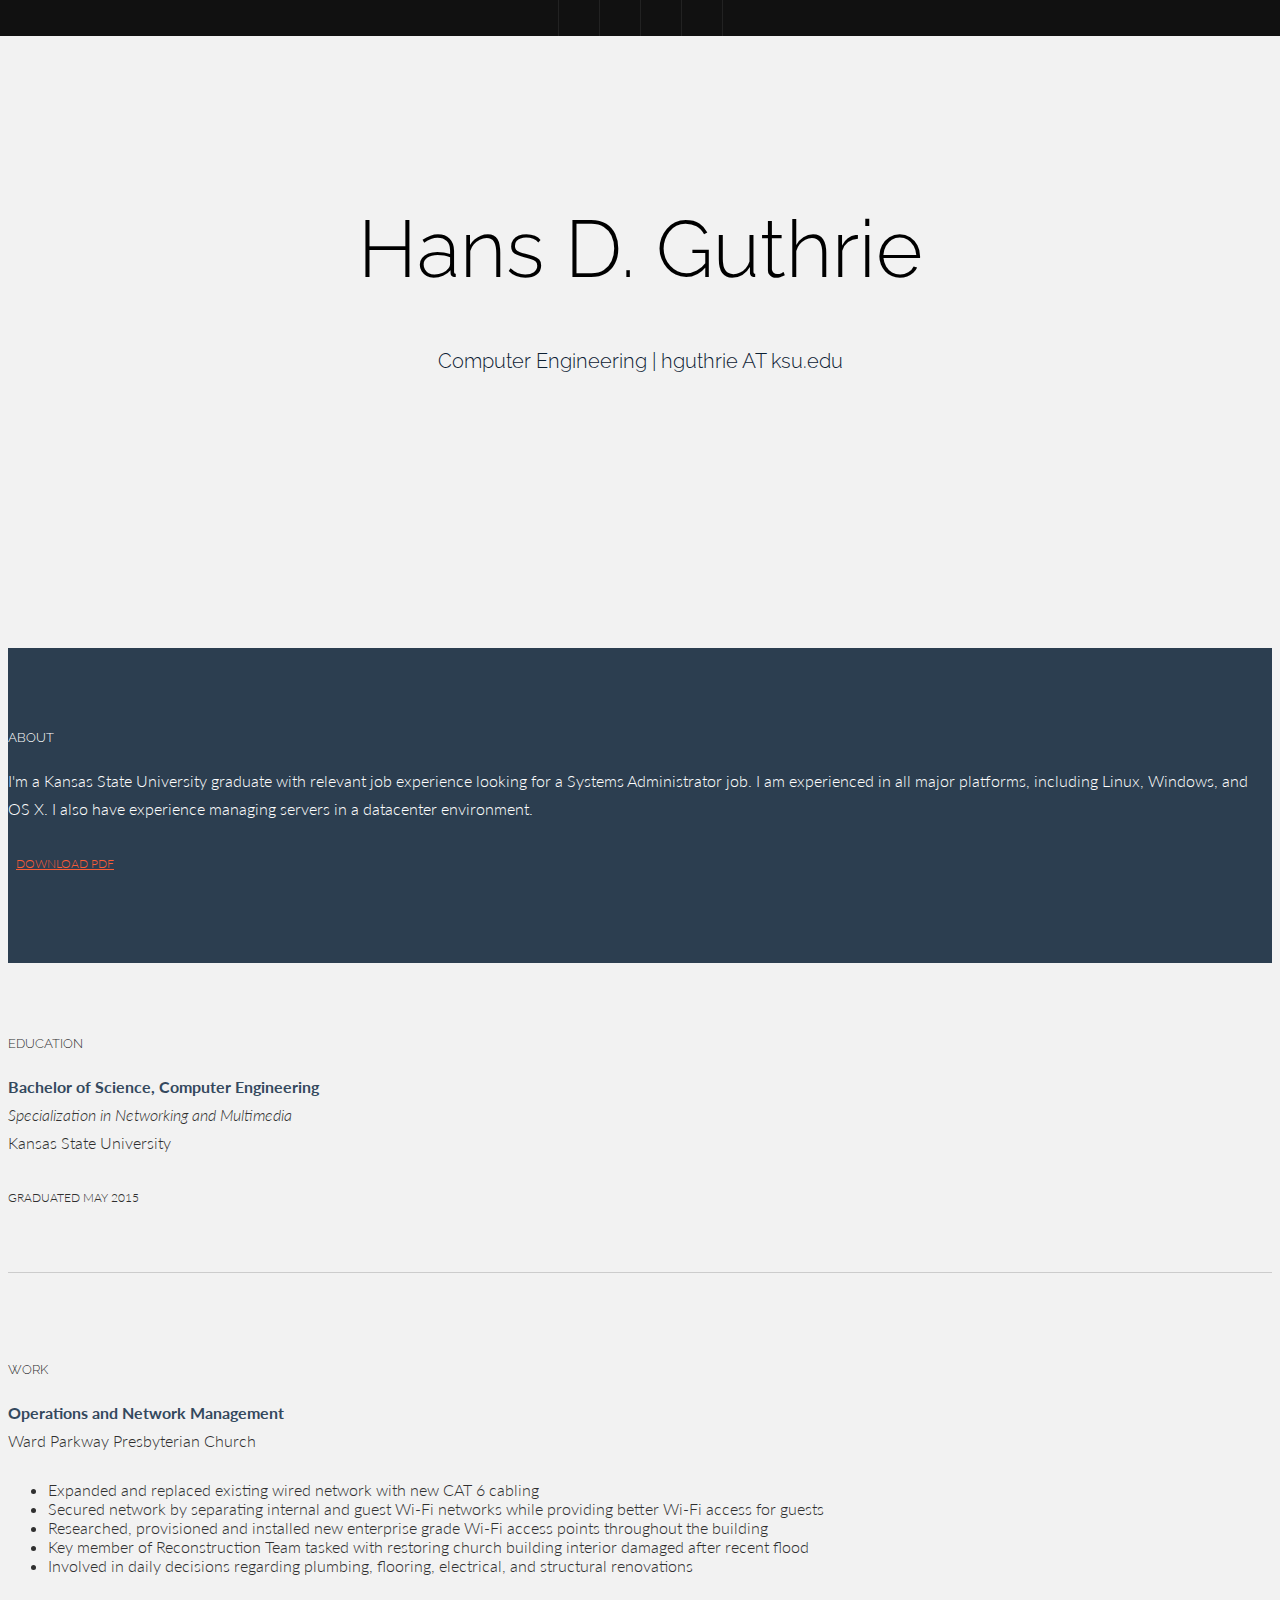
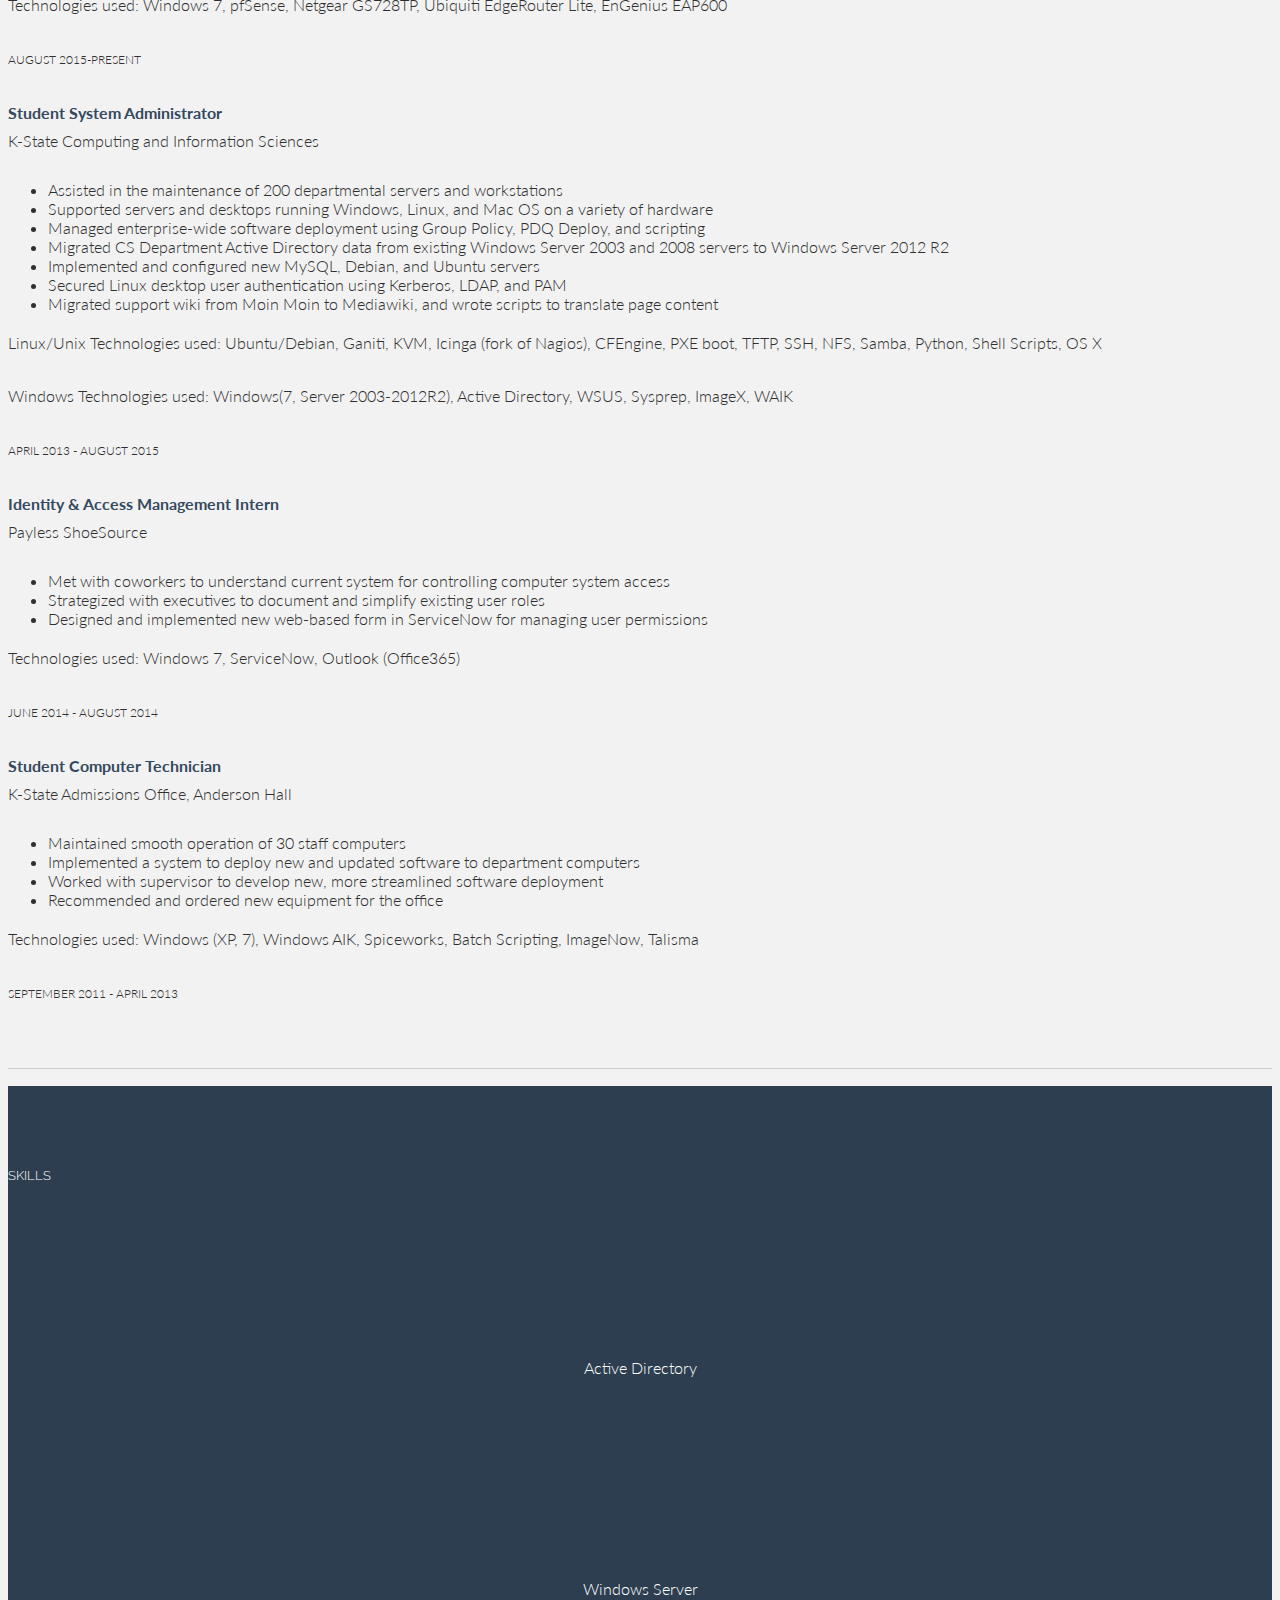
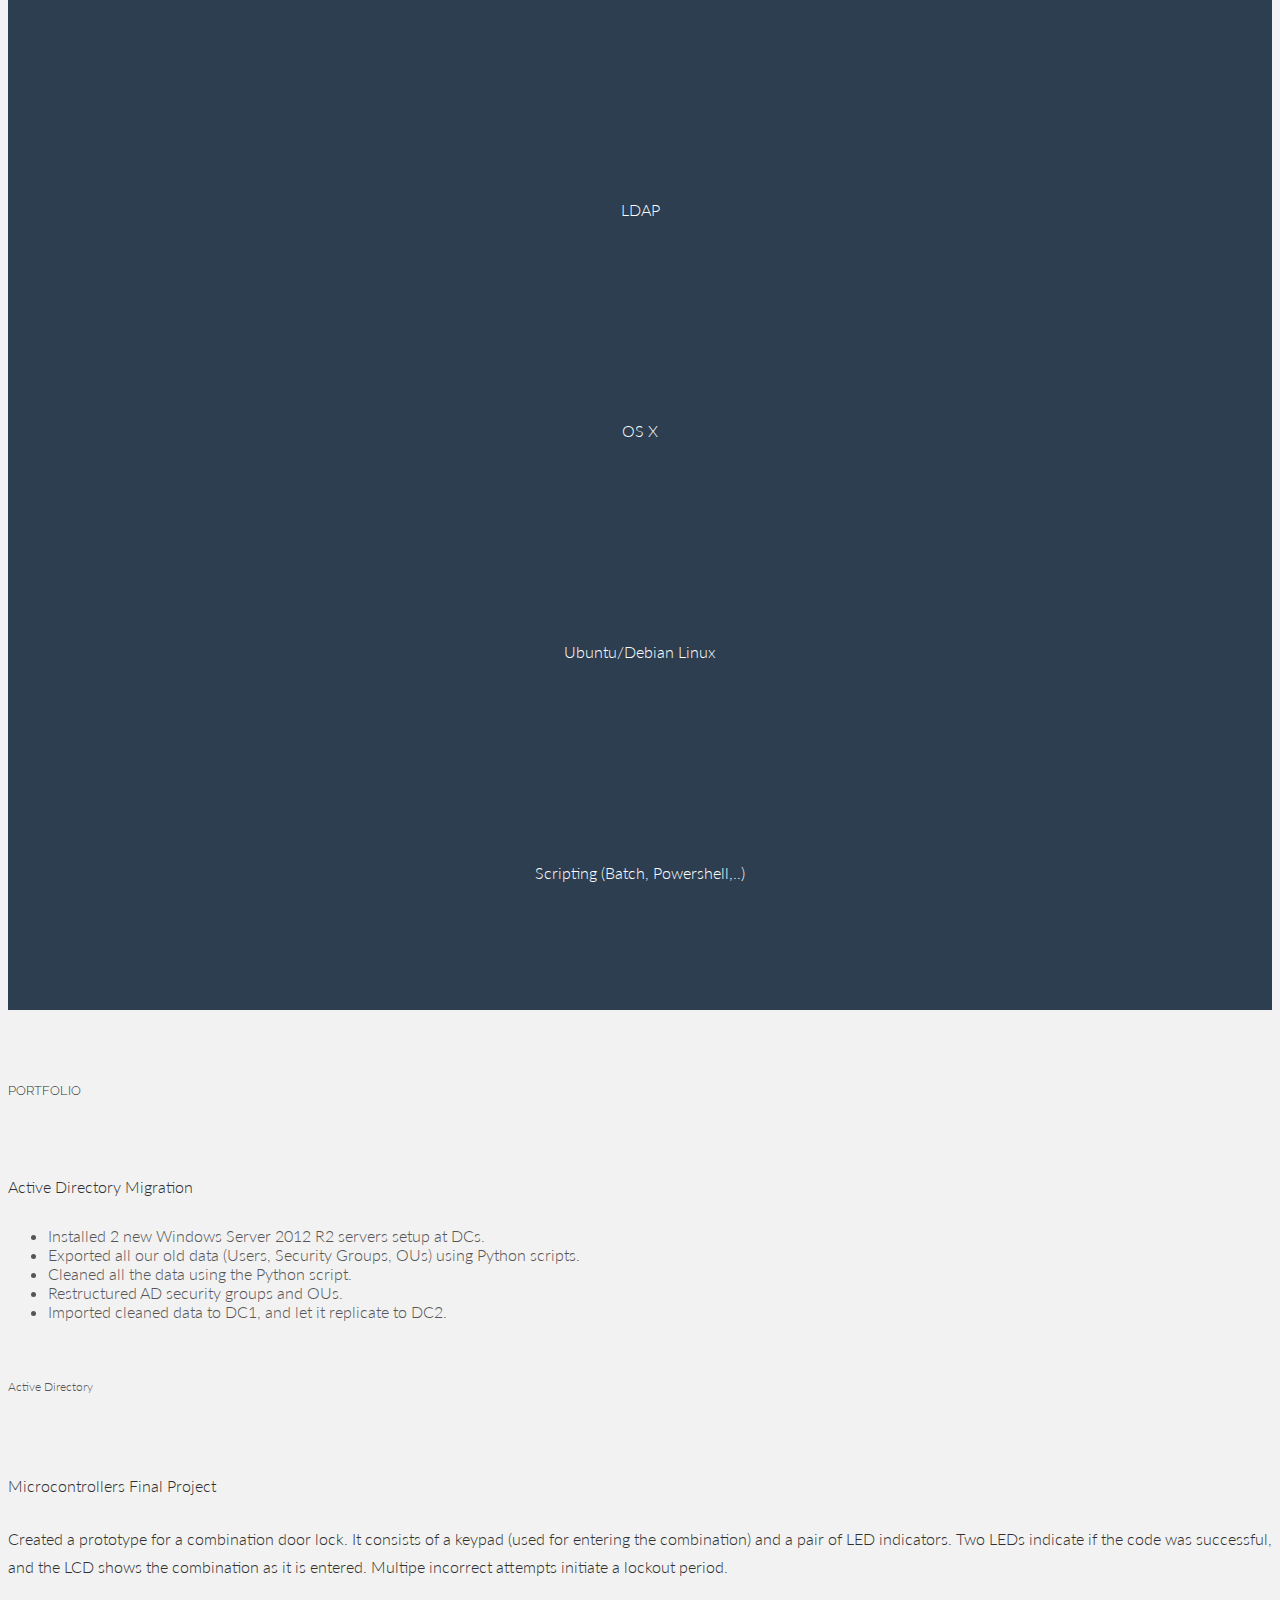
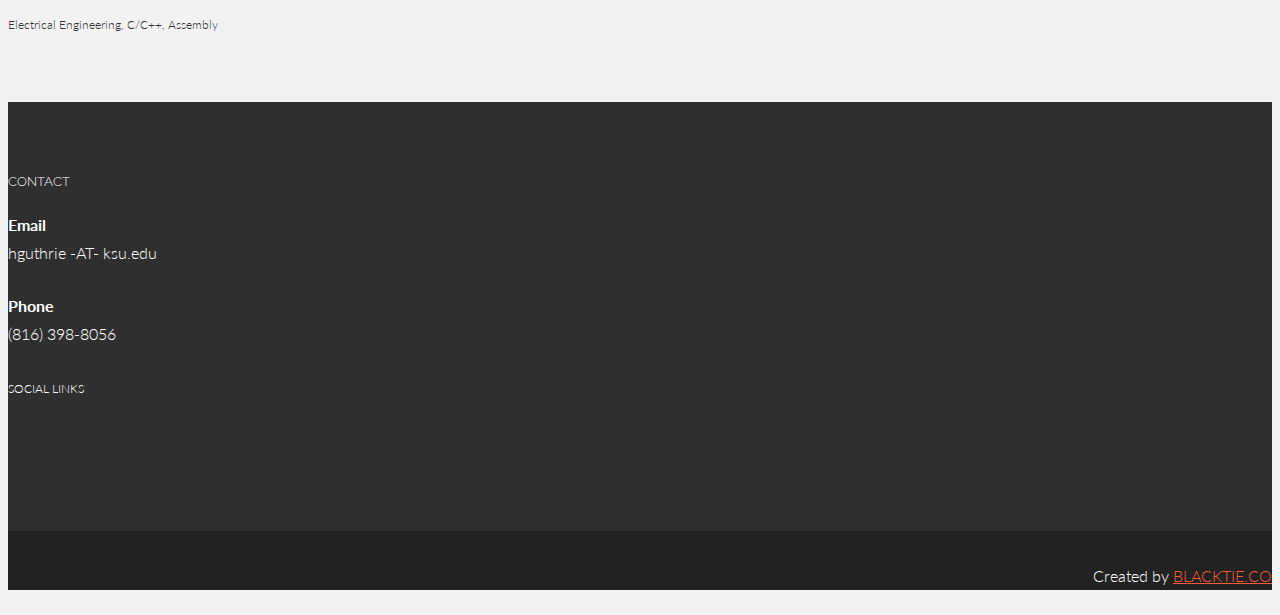
==== commit cd1dddd6: "Fixed capitalization and misc tweaks" ====
--- a/index.html
+++ b/index.html
@@ -114,8 +114,9 @@
         <h5>EDUCATION</h5>
       </div>
       <div class="col-lg-6">
-        <p><t>Bachelor of Science, Computer Engineering</t><br/>
-          Kansas State University <br/>
+        <p><t>Bachelor of Science, Computer Engineering</t>
+          <br/><i>Specialization in Networking and Multimedia</i>
+          <br/>Kansas State University <br/>
           <!--<i>3 Years Course</i>-->
         </p>
       </div>
@@ -140,7 +141,7 @@
 
       <!-- Job 0 -->
         <div class="col-lg-6">
-        <p><t>Operations Assistant</t><br/>
+        <p><t>Operations and Network Management</t><br/>
            Ward Parkway Presbyterian Church  <br/>
         </p>
         <more>
@@ -155,7 +156,7 @@
         <p>Technologies used: Windows 7, pfSense, Netgear GS728TP, Ubiquiti EdgeRouter Lite, EnGenius EAP600</p>
       </div>
       <div class="col-lg-3">
-        <p><sm>August 2015-Present</sm></p>
+        <p><sm>AUGUST 2015-PRESENT</sm></p>
       </div>
 
 
@@ -179,7 +180,7 @@
         <p>Windows Technologies used: Windows(7, Server 2003-2012R2), Active Directory, WSUS, Sysprep, ImageX, WAIK</p>
       </div>
       <div class="col-lg-3">
-        <p><sm>April 2013 - August 2015</sm></p>
+        <p><sm>APRIL 2013 - AUGUST 2015</sm></p>
       </div>
 
 
